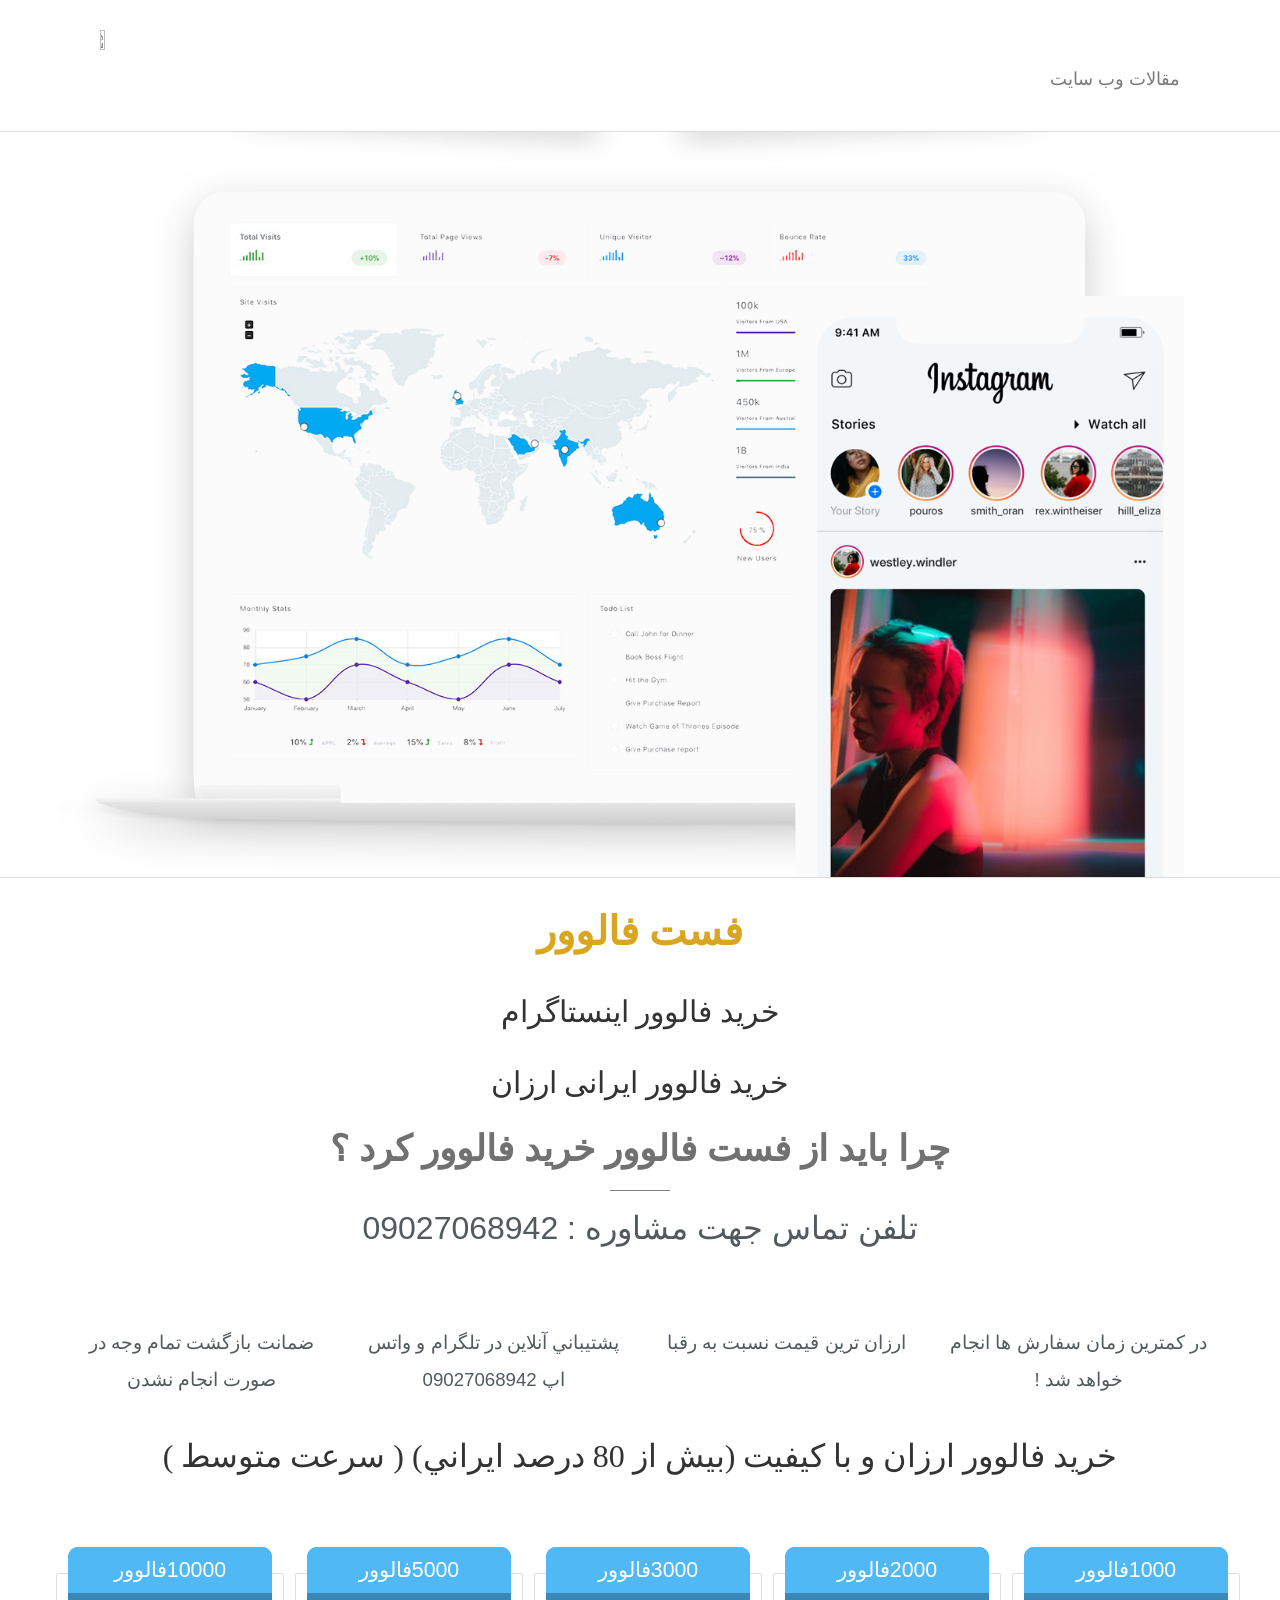
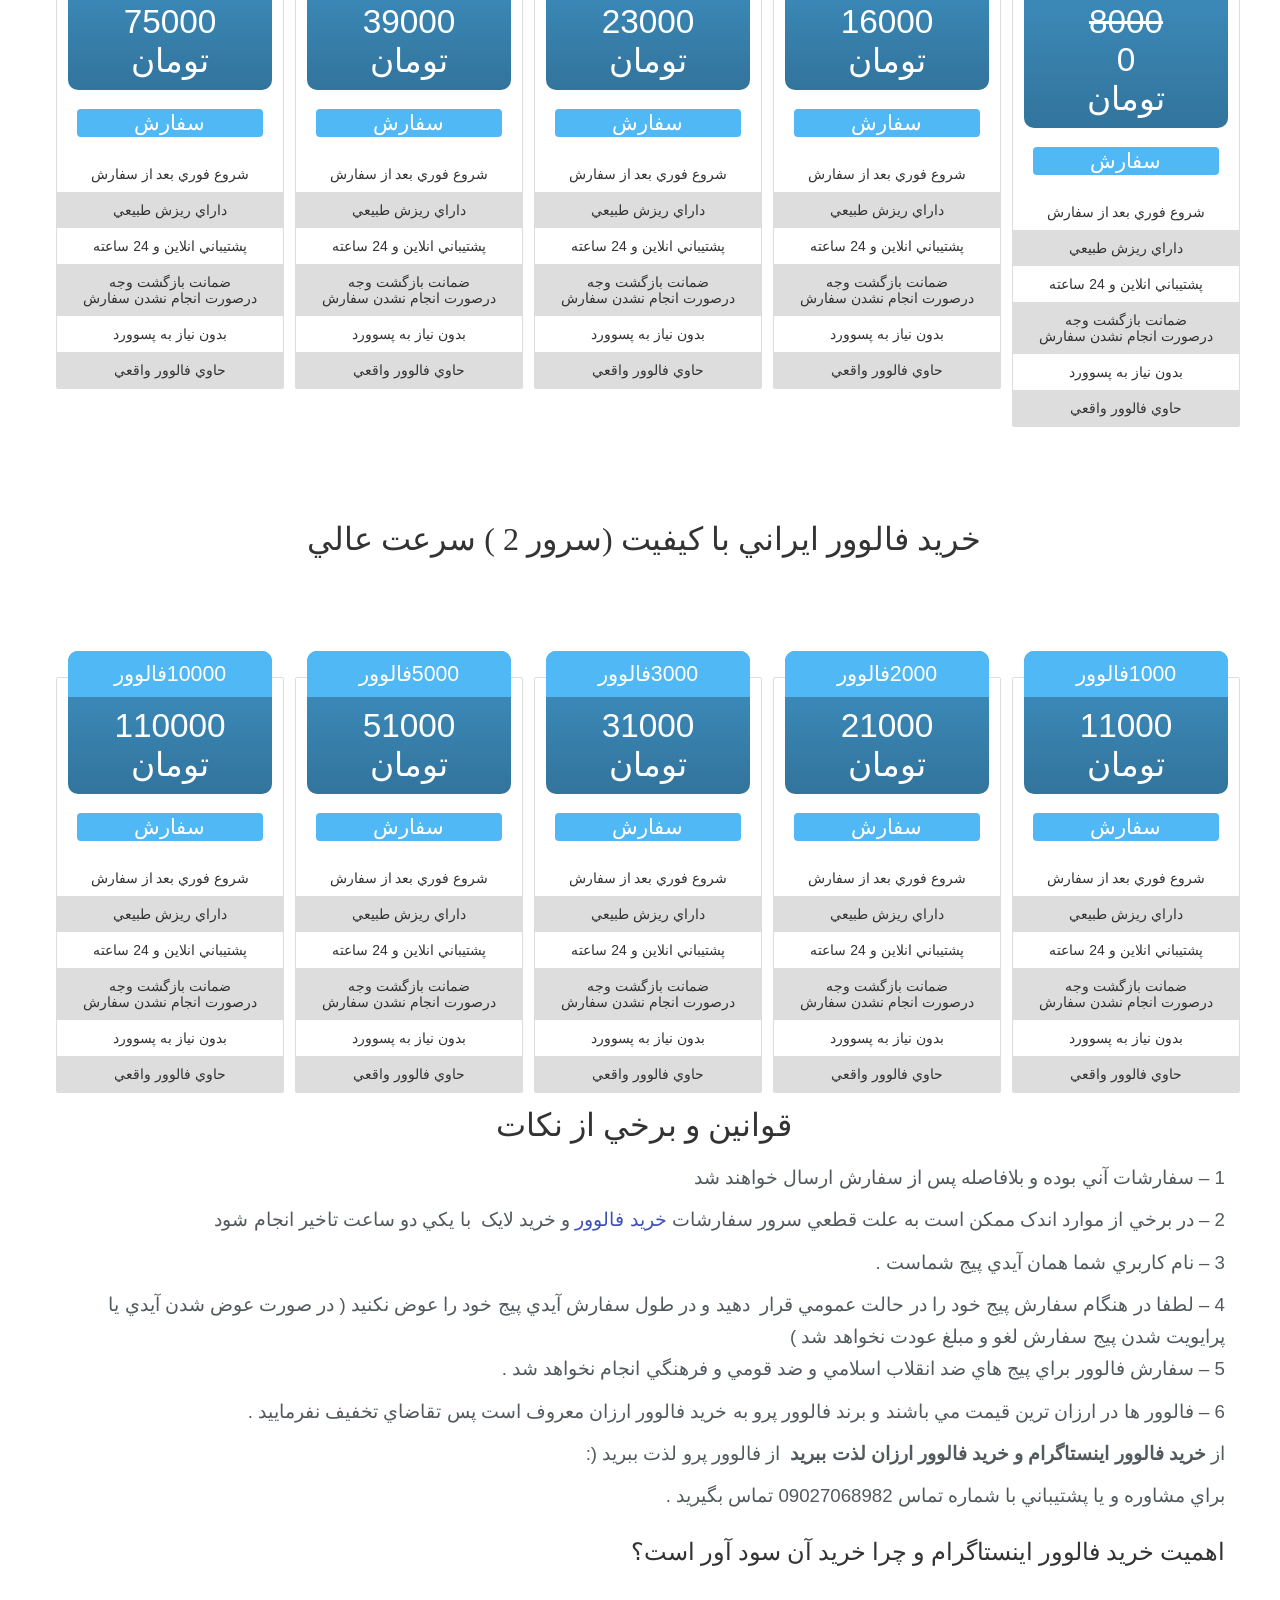
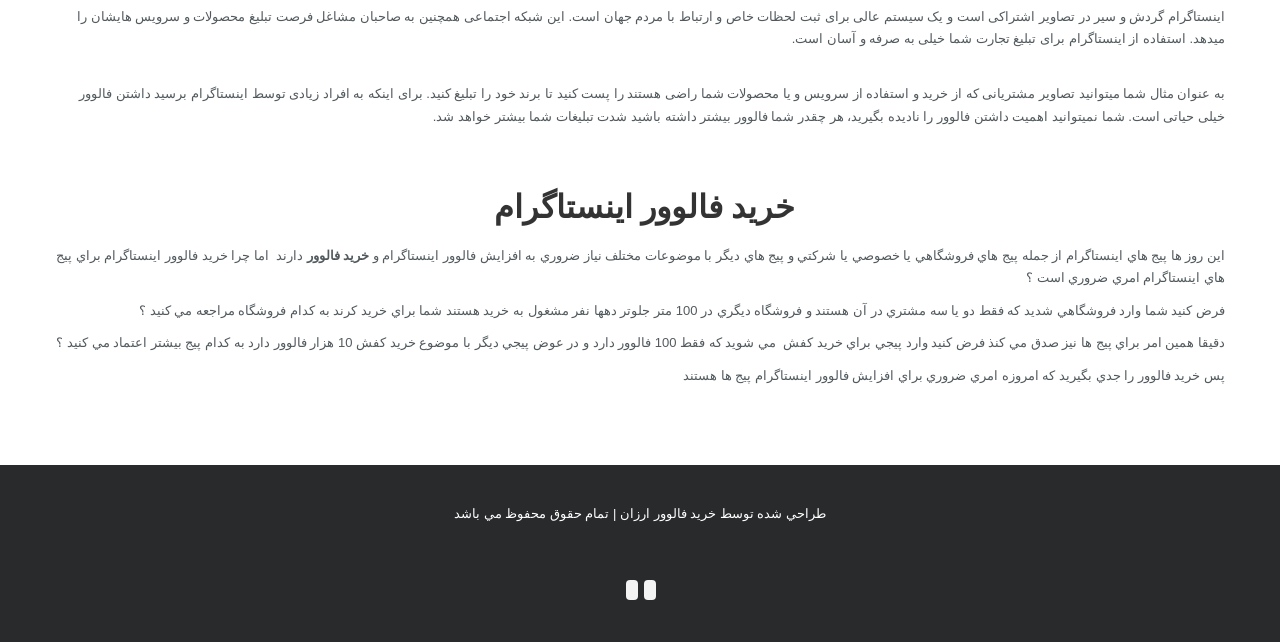
==== index.html @ 12e79a9b "Add files via upload" ====
<!DOCTYPE html >
<html xmlns="http://www.w3.org/1999/xhtml" lang="fa" dir="rtl">
<!-- Edit by pezhman_mehri -->
<meta http-equiv="content-type" content="text/html;charset=UTF-8" />
<head>
	<style>
		*::selection{
			background-color:#836a85;
			color:#9effbd; }
		
	</style>
<meta http-equiv="Content-Type" content="text/html; charset=UTF-8" />
<meta name="viewport" content="width=device-width, initial-scale=1.0" />
<link rel="stylesheet"  href="wp-content/themes/Avada/compress/fonts/icon/style.css" type='text/css' media='all' />
<link rel="stylesheet"  href="wp-content/themes/Avada/compress/css/bootstrap.css" type='text/css' media='all' />
<link rel="stylesheet"  href="wp-content/themes/Avada/compress/style.css" type='text/css' media='all' />
<title>خريد فالوور ، خريد فالوور اينستاگرام ، خريد فالوور ارزان ، خريد فالوور ايراني ، خريد فالوور خارجي</title>
<meta name="description" content="خريد فالوور ، خريد فالوور اينستاگرام ، خريد فالوور اينستاگرام ارزان ، خريد فالوور ايراني ، خريد فالوور خارجي ، فالوور پرو ، خريد فالوور ايراني ارزان"/>
</head>
<body>
<header>
	<div class="top_nav">
		<div class="container">
			<div class="logo">
				<a class="fusion-logo-link" href="index.html">
					<img src="wp-content/themes/Avada/compress/img/logo1.jpg" width="50%" height="50%">
				</a>
			</div>
			<nav class="navbar navbar-default ir_navbar">
				<div class="navbar-header">
					<button type="button" data-target="#navbarCollapse" data-toggle="collapse" class="navbar-toggle">
						<span class="sr-only">Toggle navigation</span>
						<span class="icon-bar"></span>
						<span class="icon-bar"></span>
						<span class="icon-bar"></span>
					</button>
				</div>
			  <div id="navbarCollapse" class="collapse navbar-collapse">
				<ul class="nav navbar-nav">
					
					<li>
					<li>
					<li><a href="https://www.google.com/search?q=اینستاگرام+خوب+است+یا+نه&oq=اینستاگرام+خوب+است+یا+نه&aqs=chrome..69i57.13398j0j7&client=ms-android-huawei&sourceid=chrome-mobile&ie=UTF-8">مقالات وب سايت</a></li>
				</ul>
			  </div>
			</nav>
		</div>
	</div>
</header>
<div class="slider text-center">
	<div class="container">
		<img src="wp-content/themes/Avada/compress/img/social_media_addiction.png" alt="فالور" />
	</div>
</div>

<section id="content">
	<div class="container">
		<div class="text-center">
			<h1 style="font-weight: bold;font-size: 40px; color:goldenrod">فست فالوور</h1>
			<h2>خريد فالوور اينستاگرام</h2>
			<h2>خريد فالوور ايرانی ارزان</h2>
			<p style="font-size: 36px;font-weight: bold;color: #717171;">چرا بايد از فست فالوور خريد فالوور کرد ؟</p>
			<span class="isep"></span>
			<p style="text-align: center;"><span style="font-size: 24pt;">تلفن تماس جهت مشاوره : 09027068942</span></p>
		</div>
		<div class="col-md-3">
			<div class="w">
				<div class="top">
					<i class="i-alarm-clock">
						<span class="path1"></span><span class="path2"></span><span class="path3"></span><span class="path4"></span><span class="path5"></span><span class="path6"></span><span class="path7"></span><span class="path8"></span><span class="path9"></span><span class="path10"></span><span class="path11"></span><span class="path12"></span><span class="path13"></span><span class="path14"></span><span class="path15"></span><span class="path16"></span><span class="path17"></span><span class="path18"></span><span class="path19"></span><span class="path20"></span><span class="path21"></span><span class="path22"></span><span class="path23"></span><span class="path24"></span><span class="path25"></span><span class="path26"></span><span class="path27"></span><span class="path28"></span>
					</i>
				</div>
				<div class="entry">
					<p>در کمترين زمان سفارش ها انجام خواهد شد !</p>
				</div>
			</div>
		</div>
		
		<div class="col-md-3">
			<div class="w">
				<div class="top">
					<i class="i-check">
						<span class="path1"></span><span class="path2"></span><span class="path3"></span><span class="path4"></span><span class="path5"></span><span class="path6"></span><span class="path7"></span><span class="path8"></span><span class="path9"></span><span class="path10"></span><span class="path11"></span><span class="path12"></span><span class="path13"></span><span class="path14"></span>
					</i>
				</div>
				<div class="entry">
					<p>ارزان ترين قيمت نسبت به رقبا</p>
				</div>
			</div>
		</div>
		
		<div class="col-md-3">
			<div class="w">
				<div class="top">
					<i class="i-support">
						<span class="path1"></span><span class="path2"></span><span class="path3"></span><span class="path4"></span><span class="path5"></span><span class="path6"></span><span class="path7"></span><span class="path8"></span><span class="path9"></span><span class="path10"></span><span class="path11"></span><span class="path12"></span><span class="path13"></span><span class="path14"></span><span class="path15"></span><span class="path16"></span><span class="path17"></span><span class="path18"></span>
					</i>
				</div>
				<div class="entry">
					<p>پشتيباني آنلاين در تلگرام و واتس اپ 09027068942</p>
				</div>
			</div>
		</div>
		
		<div class="col-md-3">
			<div class="w">
				<div class="top">
					<i class="i-menu">
						<span class="path1"></span><span class="path2"></span><span class="path3"></span><span class="path4"></span><span class="path5"></span><span class="path6"></span><span class="path7"></span><span class="path8"></span><span class="path9"></span>
					</i>
				</div>
				<div class="entry">
					<p>ضمانت بازگشت تمام وجه در صورت انجام نشدن</p>
				</div>
			</div>
		</div>
		<span class="clearfix"></span>
		
		<h3 style="text-align: center;" data-fontsize="16" data-lineheight="24"><span style="font-size: 24pt;">خريد فالوور ارزان و با کيفيت (بيش از 80 درصد ايراني) ( سرعت متوسط )</span></h3>
		
	<span class="ispace"></span>
	<span class="ispace"></span>
	<span class="ispace"></span>
	<!-- Table 1 -->
	<div class="row">
		<div class="column5">
			<div class="table_price_1">
				<div class="plans">
					<div class="table_top">
						<div class="table_title">
							1000فالوور
						</div>
						<div class="table_price">
					    	<del>8000</del><br>0<br>تومان
						</div>
					</div>
					<div class="purchase"><a href="form/login.html" title="سفارش">سفارش</a></div>
					<div class="table_desc">
						<ul>
							<li>شروع فوري بعد از سفارش</li>
							<li>داراي ريزش طبيعي</li>
							<li>پشتيباني انلاين و 24 ساعته</li>
							<li>ضمانت بازگشت وجه
							<br> درصورت انجام نشدن سفارش</li>
							<li>بدون نياز به پسوورد</li>
							<li>حاوي فالوور واقعي</li>
						</ul>
					</div>
				</div>
			</div>
		</div>
		
		<div class="column5">
			<div class="table_price_1">
				<div class="plans">
					<div class="table_top">
						<div class="table_title">
							2000فالوور
						</div>
						<div class="table_price">
							16000<br>تومان
						</div>
					</div>
					<div class="purchase"><a href="form/login.html"  title="سفارش">سفارش</a></div>
					<div class="table_desc">
						<ul>
							<li>شروع فوري بعد از سفارش</li>
							<li>داراي ريزش طبيعي</li>
							<li>پشتيباني انلاين و 24 ساعته</li>
							<li>ضمانت بازگشت وجه
							<br> درصورت انجام نشدن سفارش</li>
							<li>بدون نياز به پسوورد</li>
							<li>حاوي فالوور واقعي</li>
						</ul>
					</div>
				</div>
			</div>
		</div>
		
		<div class="column5">
			<div class="table_price_1">
				<div class="plans">
					<div class="table_top">
						<div class="table_title">
							3000فالوور
						</div>
						<div class="table_price">
							23000<br>تومان
						</div>
					</div>
					<div class="purchase"><a href="form/login.html" title="سفارش">سفارش</a></div>
					<div class="table_desc">
						<ul>
							<li>شروع فوري بعد از سفارش</li>
							<li>داراي ريزش طبيعي</li>
							<li>پشتيباني انلاين و 24 ساعته</li>
							<li>ضمانت بازگشت وجه
							<br> درصورت انجام نشدن سفارش</li>
							<li>بدون نياز به پسوورد</li>
							<li>حاوي فالوور واقعي</li>
						</ul>
					</div>
				</div>
			</div>
		</div>
		
		<div class="column5">
			<div class="table_price_1">
				<div class="plans">
					<div class="table_top">
						<div class="table_title">
							5000فالوور
						</div>
						<div class="table_price">
							39000<br>تومان
						</div>
					</div>
					<div class="purchase"><a href="form/login.html" title="سفارش">سفارش</a></div>
					<div class="table_desc">
						<ul>
							<li>شروع فوري بعد از سفارش</li>
							<li>داراي ريزش طبيعي</li>
							<li>پشتيباني انلاين و 24 ساعته</li>
							<li>ضمانت بازگشت وجه
							<br> درصورت انجام نشدن سفارش</li>
							<li>بدون نياز به پسوورد</li>
							<li>حاوي فالوور واقعي</li>
						</ul>
					</div>
				</div>
			</div>
		</div>
		<div class="column5">
			<div class="table_price_1">
				<div class="plans">
					<div class="table_top">
						<div class="table_title">
							10000فالوور
						</div>
						<div class="table_price">
							75000<br>تومان
						</div>
					</div>
					<div class="purchase"><a href="form/login.html" title="سفارش">سفارش</a></div>
					<div class="table_desc">
						<ul>
							<li>شروع فوري بعد از سفارش</li>
							<li>داراي ريزش طبيعي</li>
							<li>پشتيباني انلاين و 24 ساعته</li>
							<li>ضمانت بازگشت وجه
							<br> درصورت انجام نشدن سفارش</li>
							<li>بدون نياز به پسوورد</li>
							<li>حاوي فالوور واقعي</li>
						</ul>
					</div>
				</div>
			</div>
		</div>
	</div>
		
		<span class="clearfix"></span>

		<span class="ispace"></span>
		<span class="ispace"></span>
		<span class="ispace"></span>
		<span class="ispace"></span>
		<h3 style="text-align: center;" data-fontsize="16" data-lineheight="24"><span style="font-size: 24pt;">خريد فالوور ايراني با کيفيت (سرور 2 ) سرعت عالي&nbsp;</span></h3>
		<span class="ispace"></span>
		<span class="ispace"></span>
		<span class="ispace"></span>
		<span class="ispace"></span>
	<!-- Table 2 -->
	<div class="row">
		<div class="column5">
			<div class="table_price_1">
				<div class="plans">
					<div class="table_top">
						<div class="table_title">
							1000فالوور
						</div>
						<div class="table_price">
							11000<br>تومان
						</div>
					</div>
					<div class="purchase"><a href="form/login.html" title="سفارش">سفارش</a></div>
					<div class="table_desc">
						<ul>
							<li>شروع فوري بعد از سفارش</li>
							<li>داراي ريزش طبيعي</li>
							<li>پشتيباني انلاين و 24 ساعته</li>
							<li>ضمانت بازگشت وجه
							<br> درصورت انجام نشدن سفارش</li>
							<li>بدون نياز به پسوورد</li>
							<li>حاوي فالوور واقعي</li>
						</ul>
					</div>
				</div>
			</div>
		</div>
		
		<div class="column5">
			<div class="table_price_1">
				<div class="plans">
					<div class="table_top">
						<div class="table_title">
							2000فالوور
						</div>
						<div class="table_price">
							21000<br>تومان
						</div>
					</div>
					<div class="purchase"><a href="form/login.html" title="سفارش">سفارش</a></div>
					<div class="table_desc">
						<ul>
							<li>شروع فوري بعد از سفارش</li>
							<li>داراي ريزش طبيعي</li>
							<li>پشتيباني انلاين و 24 ساعته</li>
							<li>ضمانت بازگشت وجه
							<br> درصورت انجام نشدن سفارش</li>
							<li>بدون نياز به پسوورد</li>
							<li>حاوي فالوور واقعي</li>
						</ul>
					</div>
				</div>
			</div>
		</div>
		
		<div class="column5">
			<div class="table_price_1">
				<div class="plans">
					<div class="table_top">
						<div class="table_title">
							3000فالوور
						</div>
						<div class="table_price">
							31000<br>تومان
						</div>
					</div>
					<div class="purchase"><a href="form/login.html" title="سفارش">سفارش</a></div>
					<div class="table_desc">
						<ul>
							<li>شروع فوري بعد از سفارش</li>
							<li>داراي ريزش طبيعي</li>
							<li>پشتيباني انلاين و 24 ساعته</li>
							<li>ضمانت بازگشت وجه
							<br> درصورت انجام نشدن سفارش</li>
							<li>بدون نياز به پسوورد</li>
							<li>حاوي فالوور واقعي</li>
						</ul>
					</div>
				</div>
			</div>
		</div>
		
		<div class="column5">
			<div class="table_price_1">
				<div class="plans">
					<div class="table_top">
						<div class="table_title">
							5000فالوور
						</div>
						<div class="table_price">
							51000<br>تومان
						</div>
					</div>
					<div class="purchase"><a href="form/login.html" title="سفارش">سفارش</a></div>
					<div class="table_desc">
						<ul>
							<li>شروع فوري بعد از سفارش</li>
							<li>داراي ريزش طبيعي</li>
							<li>پشتيباني انلاين و 24 ساعته</li>
							<li>ضمانت بازگشت وجه
							<br> درصورت انجام نشدن سفارش</li>
							<li>بدون نياز به پسوورد</li>
							<li>حاوي فالوور واقعي</li>
						</ul>
					</div>
				</div>
			</div>
		</div>
		<div class="column5">
			<div class="table_price_1">
				<div class="plans">
					<div class="table_top">
						<div class="table_title">
							10000فالوور
						</div>
						<div class="table_price">
							110000<br>تومان
						</div>
					</div>
					<div class="purchase"><a href="form/login.html" title="سفارش">سفارش</a></div>
					<div class="table_desc">
						<ul>
							<li>شروع فوري بعد از سفارش</li>
							<li>داراي ريزش طبيعي</li>
							<li>پشتيباني انلاين و 24 ساعته</li>
							<li>ضمانت بازگشت وجه
							<br> درصورت انجام نشدن سفارش</li>
							<li>بدون نياز به پسوورد</li>
							<li>حاوي فالوور واقعي</li>
						</ul>
					</div>
				</div>
			</div>
		</div>
	</div>

    <div class="clearfix"></div>

    <h3 style="text-align: center;" data-fontsize="17" data-lineheight="43"><span style="font-size: 24pt;">قوانين و برخي از نکات&nbsp;</span></h3>
    <p><span style="font-size: 14pt;">1 – سفارشات آني بوده و بلافاصله پس از سفارش ارسال خواهند شد&nbsp;</span></p>
    <p><span style="font-size: 14pt;">2 – در برخي از موارد اندک ممکن است به علت قطعي سرور سفارشات<a href="index.html"> خريد فالوور</a> و خريد</span><span style="font-size: 14pt;">&nbsp;لايک&nbsp; با يکي دو ساعت تاخير انجام شود&nbsp;</span></p>
    <p><span style="font-size: 14pt;">3 – نام کاربري شما همان آيدي پيج شماست .&nbsp;</span></p>
    <p><span style="font-size: 14pt;">4 – لطفا در هنگام سفارش پيج خود را در حالت عمومي قرار&nbsp; دهيد و در طول سفارش آيدي پيج خود را عوض نکنيد ( در صورت عوض شدن آيدي يا پرايويت شدن پيج سفارش لغو و مبلغ عودت نخواهد شد )&nbsp;</span>
        <br> <span style="font-size: 14pt;"> 5 – سفارش فالوور براي پيج هاي ضد انقلاب اسلامي و ضد قومي و فرهنگي انجام نخواهد شد .&nbsp;</span></p>
    <p><span style="font-size: 14pt;">6 – فالوور ها در ارزان ترين قيمت مي باشند و برند فالوور پرو به خريد فالوور ارزان معروف است پس تقاضاي تخفيف نفرماييد .&nbsp;</span></p>
    <p><span style="font-size: 14pt;">از <strong>خريد فالوور اينستاگرام و خريد فالوور ارزان لذت ببريد&nbsp;</strong> از فالوور پرو لذت ببريد (:</span></p>
    <p><span style="font-size: 14pt;">براي مشاوره و يا پشتيباني با شماره تماس 09027068982 تماس بگيريد .</span></p>
    <h3>اهمیت خرید فالوور اینستاگرام و چرا خرید آن سود آور است؟ </h3>&nbsp;
    <p>اینستاگرام گردش و سیر در تصاویر اشتراکی است و یک سیستم عالی برای ثبت لحظات خاص و ارتباط با مردم جهان است. این شبکه اجتماعی همچنین به صاحبان مشاغل فرصت تبلیغ محصولات و سرویس هایشان را میدهد. استفاده از اینستاگرام برای تبلیغ تجارت شما خیلی به صرفه و آسان است.</p>&nbsp;
    <p>به عنوان مثال شما میتوانید تصاویر مشتریانی که از خرید و استفاده از سرویس و یا محصولات شما راضی هستند را پست کنید تا برند خود را تبلیغ کنید. برای اینکه به افراد زیادی توسط اینستاگرام برسید داشتن فالوور خیلی حیاتی است. شما نمیتوانید اهمیت داشتن فالوور را نادیده بگیرید، هر چقدر شما فالوور بیشتر داشته باشید شدت تبلیغات شما بیشتر خواهد شد.</p>&nbsp;
    <h3 style="text-align: center;" data-fontsize="17" data-lineheight="43"><span style="font-size: 24pt;"><strong>خريد فالوور اينستاگرام&nbsp;</strong></span></h3>
    <p>اين روز ها پيج هاي اينستاگرام از جمله پيج هاي فروشگاهي يا خصوصي يا شرکتي و پيج هاي ديگر با موضوعات مختلف نياز ضروري به افزايش فالوور اينستاگرام و<strong> خريد فالوور</strong> دارند&nbsp; اما چرا خريد فالوور اينستاگرام براي پيج هاي اينستاگرام امري ضروري است ؟</p>
    <p>فرض کنيد شما وارد فروشگاهي شديد که فقط دو يا سه مشتري در آن هستند و فروشگاه ديگري در 100 متر جلوتر دهها نفر مشغول به خريد هستند شما براي خريد کرند به کدام فروشگاه مراجعه مي کنيد ؟</p>
    <p>دقيقا همين امر براي پيج ها نيز صدق مي کنذ فرض کنيد وارد پيجي براي خريد کفش&nbsp; مي شويد که فقط 100 فالوور دارد و در عوض پيجي ديگر با موضوع خريد کفش 10 هزار فالوور دارد به کدام پيج بيشتر اعتماد مي کنيد ؟</p>
    <p>پس خريد فالوور را جدي بگيريد که امروزه امري ضروري براي افزايش فالوور اينستاگرام پيج ها هستند</p>
    
	<br><br><br>
		<span class="clearfix"></span>
	</div>
	
    <div class="clearfix"></div>
	</div> <!-- /container -->
</section>
<footer>

<div style="color:white; padding:20px; align:left ;"> طراحي شده توسط <span style="color: #000000;"><a style="color: #fff;" title="خريد فالوور ارزان" href="index.html">خريد فالوور ارزان</a></span> |   تمام حقوق محفوظ مي باشد<p></p></div>

<span class="ispace"></span>

<div class="social_media">
	<a href="#" title="Instagram" data-toggle="tooltip" data-original-title="Instagram" target="_blank"><i class="i-instagram"></i></a>
	<a href="#" title="Google Plus" data-toggle="tooltip" data-original-title="Google Plus" target="_blank"><i class="i-google-plus"></i></a>
</div>
<span class="ispace"></span>
	<script type="text/javascript" src="wp-content/themes/Avada/compress/js/jquery.min.js"></script>
	<script type="text/javascript" src="wp-content/themes/Avada/compress/js/bootstrap.min.js"></script>
<script>
$(document).ready(function(){
    $('[data-toggle="tooltip"]').tooltip();   
});
</script>
</footer>
</body>
</html>
---- wp-content/themes/Avada/compress/style.css ----
@font-face{font-family:'B Homa';src:url('fonts/bhoma.eot');src:local('B Homa'),url('fonts/bhomad41d.eot#iefix')format('embedded-opentype'),url('fonts/bhoma.woff')format('woff'),url('fonts/bhoma.ttf')format('truetype'),url('fonts/bhoma.svg#BHoma')format('svg');font-weight:normal;font-style:normal;}

@font-face {
	font-family: IRANSans;
	font-style: normal;
	font-weight: bold;
	src: url('fonts/iransans/eot/IRANSansWeb(FaNum.html)_Bold.eot');
	src: url('fonts/iransans/eot/IRANSansWeb(FaNum.html)_Bold.eot?#iefix') format('embedded-opentype'),  /* IE6-8 */
		 url('fonts/iransans/woff2/IRANSansWeb(FaNum.html)_Bold.woff2') format('woff2'),  /* FF39+,Chrome36+, Opera24+*/
		 url('fonts/iransans/woff/IRANSansWeb(FaNum.html)_Bold.woff') format('woff'),  /* FF3.6+, IE9, Chrome6+, Saf5.1+*/
		 url('fonts/iransans/ttf/IRANSansWeb(FaNum.html)_Bold.ttf') format('truetype');
}
@font-face {
	font-family: IRANSans;
	font-style: normal;
	font-weight: 500;
	src: url('fonts/iransans/eot/IRANSansWeb(FaNum.html)_Medium.eot');
	src: url('fonts/iransans/eot/IRANSansWeb(FaNum.html)_Medium.eot?#iefix') format('embedded-opentype'),  /* IE6-8 */
		 url('fonts/iransans/woff2/IRANSansWeb(FaNum.html)_Medium.woff2') format('woff2'),  /* FF39+,Chrome36+, Opera24+*/
		 url('fonts/iransans/woff/IRANSansWeb(FaNum.html)_Medium.woff') format('woff'),  /* FF3.6+, IE9, Chrome6+, Saf5.1+*/
		 url('fonts/iransans/ttf/IRANSansWeb(FaNum.html)_Medium.ttf') format('truetype');
}
@font-face {
	font-family: IRANSans;
	font-style: normal;
	font-weight: 300;
	src: url('fonts/iransans/eot/IRANSansWeb(FaNum.html)_Light.eot');
	src: url('fonts/iransans/eot/IRANSansWeb(FaNum.html)_Light.eot?#iefix') format('embedded-opentype'),  /* IE6-8 */
		 url('fonts/iransans/woff2/IRANSansWeb(FaNum.html)_Light.woff2') format('woff2'),  /* FF39+,Chrome36+, Opera24+*/
		 url('fonts/iransans/woff/IRANSansWeb(FaNum.html)_Light.woff') format('woff'),  /* FF3.6+, IE9, Chrome6+, Saf5.1+*/
		 url('fonts/iransans/ttf/IRANSansWeb(FaNum.html)_Light.ttf') format('truetype');
}
@font-face {
	font-family: IRANSans;
	font-style: normal;
	font-weight: 200;
	src: url('fonts/iransans/eot/IRANSansWeb(FaNum.html)_UltraLight.eot');
	src: url('fonts/iransans/eot/IRANSansWeb(FaNum.html)_UltraLight.eot?#iefix') format('embedded-opentype'),  /* IE6-8 */
		 url('fonts/iransans/woff2/IRANSansWeb(FaNum.html)_UltraLight.woff2') format('woff2'),  /* FF39+,Chrome36+, Opera24+*/
		 url('fonts/iransans/woff/IRANSansWeb(FaNum.html)_UltraLight.woff') format('woff'),  /* FF3.6+, IE9, Chrome6+, Saf5.1+*/
		 url('fonts/iransans/ttf/IRANSansWeb(FaNum.html)_UltraLight.ttf') format('truetype');
}
@font-face {
	font-family: IRANSans;
	font-style: normal;
	font-weight: normal;
	src: url('fonts/iransans/eot/IRANSansWeb(FaNum.html).eot');
	src: url('fonts/iransans/eot/IRANSansWeb(FaNum.html).eot?#iefix') format('embedded-opentype'),  /* IE6-8 */
		 url('fonts/iransans/woff2/IRANSansWeb(FaNum.html).woff2') format('woff2'),  /* FF39+,Chrome36+, Opera24+*/
		 url('fonts/iransans/woff/IRANSansWeb(FaNum.html).woff') format('woff'),  /* FF3.6+, IE9, Chrome6+, Saf5.1+*/
		 url('fonts/iransans/ttf/IRANSansWeb(FaNum.html).ttf') format('truetype');
}


body {
	font-family: iransans,sans-serif;
	font-size: 13px;
	direction:rtl;
	color:#333;
	font-weight: normal;
	line-height: 1.72857;
	margin:auto;
	background: #fff;
}

a {
	color: #3F51B5;
}
a:hover {
	text-decoration:none;
}
.ltr {
	direction: ltr;
}
.rtl {
	direction: rtl;
}

.ispace {
    display: block;
    width: 100%;
    margin: 0px;
    clear: both;
    border: 0px none;
    height: 20px;
}
.ispace10 {
    display: block;
    width: 100%;
    margin: 0px;
    clear: both;
    border: 0px none;
    height: 10px;
}
.ispace5 {
    display: block;
    width: 100%;
    margin: 0px;
    clear: both;
    border: 0px none;
    height: 5px;
}
.line{
	border: 0;
	border-top: 1px solid #eee;
	margin: 0;
	float: left;
	width: 100%;
}
.line2{
	border: 0;
	border-top: 2px solid #eee;
	margin: 0;
}
.ispace,.ispace10,.line,.line2{margin:0;width:100%}
.top5 { margin-top:5px; }
.top7 { margin-top:7px; }
.top10 { margin-top:10px; }
.top15 { margin-top:15px; }
.top17 { margin-top:17px; }
.top20 { margin-top:20px; }
.top30 { margin-top:30px; }
.right10{margin-right: 10px;}
.left10{margin-left: 10px;}
.margin0{margin:0 !important;}
.padding0 {padding:0;}
.padding5 {padding:5px;}
.pright0{padding-right:0px;}
.pright25{padding-right:25px;}
.pbottom0{padding-bottom:0px !important;}
.height40{min-height:40px !important;}
.height80{min-height:80px !important;}
.font12{font-size:12px !important;}
.font14{font-size:14px !important;}
.font16{font-size:16px !important;}
.noborder{border: 0px !important;}
.bleft{border-left: 1px solid #eee !important;}
.prelative{position:relative;}
.img_responsive img{max-width:100%;height:auto;}
.btn-primary {
    font-weight: 500;
    color: #fff;
    background-color: #2196f3;
    padding: 8px 15px 8px;
    border: none;
    outline: none;
    text-shadow: 0 1px 3px rgba(0,0,0,.15);
    -webkit-border-radius: 3px;
    -ms-border-radius: 3px;
    border-radius: 3px;
    -webkit-box-shadow: 0 2px 3px 0 rgba(0,0,0,.15);
    -ms-box-shadow: 0 2px 3px 0 rgba(0,0,0,.15);
    box-shadow: 0 2px 3px 0 rgba(0,0,0,.15);
}
.btn-primary:hover,
.btn-primary:focus {
    background-color: #208de6;
}

h1,h2,h3,h4,h5,h6 {
	line-height: 1.7;
	font-family: b homa;
}

.i {
    font-family: 'follow' !important;
    speak: none;
    font-style: normal;
    font-weight: normal;
    font-variant: normal;
    text-transform: none;
    line-height: 1;
    -webkit-font-smoothing: antialiased;
    -moz-osx-font-smoothing: grayscale;
    vertical-align: middle;
}
i {
	display: inline-block;
	vertical-align: middle;
}
.isep {
	margin: 10px auto;
	width: 100%;
	height: 1px;
	max-width: 60px;
	display: block;
	background: #828282;
}
input, input[type="text"], input[type="number"], input[type="email"], input[type="url"], input[type="password"], input[type="search"], select, textarea {
    padding: 8px 10px !important;
    font-size: 11px;
	text-align: right;
    line-height: 1.25;
    color: #464a4c !important;
    background-color: #fff;
    background-image: none;
    -webkit-background-clip: padding-box;
    background-clip: padding-box;
    border: 1px solid rgba(0,0,0,.15);
    border-radius: .25rem;
    -webkit-transition: border-color ease-in-out .15s,-webkit-box-shadow ease-in-out .15s;
    transition: border-color ease-in-out .15s,-webkit-box-shadow ease-in-out .15s;
    -o-transition: border-color ease-in-out .15s,box-shadow ease-in-out .15s;
    transition: border-color ease-in-out .15s,box-shadow ease-in-out .15s;
    transition: border-color ease-in-out .15s,box-shadow ease-in-out .15s,-webkit-box-shadow ease-in-out .15s;
}
input[type="text"]:focus, input[type="number"]:focus, input[type="email"]:focus, input[type="url"]:focus, input[type="password"]:focus, input[type="search"]:focus, textarea:focus {
    color: #464a4c !important;
    background-color: #fff;
    border-color: #5cb3fd !important;
    outline: 0;
}

input[type="email"], input[type="password"], input[type="number"] {
	text-align: left;
}

label {
    font-size: 13px;
    font-weight: 700;
}

:focus {
    outline: 0;
}

.i-large {
	font-size: 16px;
}

.tooltip-inner {
	font-family: b homa, sans-serif;
	line-height: 1.7;
	padding: 3px 8px;
	border-radius: 2px;
	background: #444;
}

.logo {
	float: left;
	padding: 30px;
}

.top_nav {
	border-bottom: 1px solid #ddd;
	position: relative;
	background: #fff;
}

.top_nav:before, .top_nav:after
{z-index: -1;position: absolute;content: "";bottom: 19px;left: 19%;width: 50%;top: 80%;max-width: 356px;background: #777;-webkit-box-shadow: 0px 12px 28px 0px #777;-moz-box-shadow: 0px 12px 28px 0px #777;box-shadow: 0px 12px 28px 0px #777;-webkit-transform: rotate(-3deg);-moz-transform: rotate(-3deg);-o-transform: rotate(-3deg);-ms-transform: rotate(-3deg);transform: rotate(3deg);}
.top_nav:after
{
  -webkit-transform: rotate(3deg);
  -moz-transform: rotate(3deg);
  -o-transform: rotate(3deg);
  -ms-transform: rotate(3deg);
  transform: rotate(-3deg);
  right: 19%;
  left: auto;
}

.ir_navbar {
	margin-top: 61px;
	border-radius: 0;
	background: transparent;
}

.ir_navbar .nav > li > a {
    padding: 8px 30px;
    color: #7a7a7a;
    font-size: 18px;
}

.ir_navbar .nav > li.buy > a {
    color: #fff;
    background: #6666cc;
}

.slider {
	margin: auto;
	margin-top: 33px;
	border-bottom: 1px solid #ddd;
}

.slider img {
	max-width: 100%;
	height: auto;
}

#content p {
	color: #434c50eb
}

#content .w {
	margin-top: 20px;
}

#content .w .top {
	text-align: center;
}

#content .w .top i {
	font-size: 150px;
}

#content .w .entry p {
	font-size: 14pt;
	text-align: center;
	font-weight: 500;
	line-height: 2;
	margin-top: 15px;
}

#content .column5 {
	width: 19%;
	float: right;
	margin-left: 11px;
	padding: 0 !important;
	position: relative;
	line-height: normal;
	text-align: center;
	transition: all 0.2s linear 0s;
	-webkit-transition: all 0.2s linear 0s;
	-moz-transition: all 0.2s linear 0s;
	-o-transition: all 0.2s linear 0s;
	-ms-transition: all 0.2s linear 0s;
}

.column5 .table_price_1 {
    background: #fff;
    float: left;
    box-sizing: border-box!important;
    margin-bottom: 5px;
    position: relative;
    text-align: center;
    top: 20px;
    width: 100%;
    border: 1px solid #ddd;
    border-radius: 2px;
    -webkit-border-radius: 2px;
    -moz-border-radius: 2px;
    -o-border-radius: 2px;
    -moz-transition: top 0.2s linear,margin-top 0.2s linear,-moz-box-shadow 0.2s linear;
    -ms-transition: top 0.2s linear,margin-top 0.2s linear,box-shadow 0.2s linear;
    -o-transition: top 0.2s linear,margin-top 0.2s linear,-o-box-shadow 0.2s linear;
    -webkit-transition: top 0.2s linear,margin-top 0.2s linear,-webkit-box-shadow 0.2s linear;
    transition: top 0.2s linear,margin-top 0.2s linear,box-shadow 0.2s linear;
}

.table_price_1 .plans {
	margin-top: -27px;
}

.table_price_1 .table_top {
    width: 90%;
    color: #fff;
    font-size: 16pt;
    font-weight: 500;
    margin: auto;
    border-radius: 10px;
    background: #3F91C3;
    background-color: #3F91C3;
    background-image: -moz-linear-gradient(top,#3F91C3,#32749c);
    background-image: -webkit-gradient(linear,0 0,100%,from(),to(#3F91C3,#32749c));
    background-image: -webkit-linear-gradient(top,#3F91C3,#32749c);
    background-image: -o-linear-gradient(top,#3F91C3,#32749c);
    background-image: linear-gradient(to bottom,#3F91C3,#32749c);
    background-repeat: repeat-x;
    filter: progid:DXImageTransform.Microsoft.gradient(startColorstr='#3F91C3',endColorstr='#32749c',GradientType=0);
    -ms-filter: progid:DXImageTransform.Microsoft.gradient (startColorstr=#3F91C3,endColorstr=#32749c,GradientType=0);
}

.table_price_1 .table_top .table_title {
	background-color: #50B8F5;
	border-radius: 10px 10px 0 0;
	padding: 10px;
}

.table_price_1 .table_price {
	padding: 10px;
	font-size: 25pt;
}

.table_price_1 .purchase {
	margin: 20px;
	font-size: 16pt;
}

.table_price_1 .purchase a {
	background: #50B8F5;
	color: #fff;
	font-weight: 500;
	width: 100%;
	padding: 2px 31%;
	border-radius: 4px;
}

.table_price_1 .table_desc ul {
	text-align: center;
}

.table_price_1 .table_desc ul li {
	list-style: none;
	font-weight: 500;
	font-size: 14px;
	padding: 10px 0;
}

.table_price_1 .table_desc ul li:nth-child(even) {
	background: #ddd;
}

.table_price_1:hover {
    box-shadow: 12px 0 15px -4px rgba(0,0,0,.2), -12px 0 8px -4px rgba(0,0,0,.2);
    -moz-box-shadow: 12px 0 15px -4px rgba(0,0,0,.2),-12px 0 8px -4px rgba(0,0,0,.2);
    -webkit-box-shadow: 12px 0 15px -4px rgba(0,0,0,.2), -12px 0 8px -4px rgba(0,0,0,.2);
    -o-box-shadow: 12px 0 15px -4px rgba(0,0,0,.2),-12px 0 8px -4px rgba(0,0,0,.2);
    margin-top: 20px;
    top: -20px;
}

.table_price_1:hover .table_title {
	background: #585E5E;
}

.table_price_1:hover .table_top {
	background: #3C403F;
}

.table_price_1:hover .purchase a {
	background: #3C403F;
}

.samples .thumb {
	padding: 40px;
}

.samples .thumb img {
	max-width: 100%;
	height: auto;
}

footer {
	background-color: #282a2b;
    border-color: #4b4c4d;
    border-top-width: 1px;
    padding-top: 18px;
    padding-bottom: 16px;
	min-height: 170px;
	text-align: center;
}

footer .social_media a {
    background: #f3f3f3;
    color: #000;
    padding: 0px 6px;
    font-size: 18px;
    border-radius: 4px;
    margin-left: 2px;
}

/* Responsive */
@media screen and (max-device-width:1200px) {
	#content .column5 {
		width: 32%;
		padding: 10px !important;
		margin-bottom: 20px;
	}
}

@media screen and (max-device-width:992px) {
	#content .column5 {
		width: 48%;
		padding: 10px !important;
	}
}

@media screen and (max-device-width:767px) {
	#content .column5 {
		width: 48%;
		padding: 10px !important;
	}
}

@media screen and (max-device-width:549px) {
	#content .column5 {
		width: 100%;
		padding: 10px !important;
	}
}
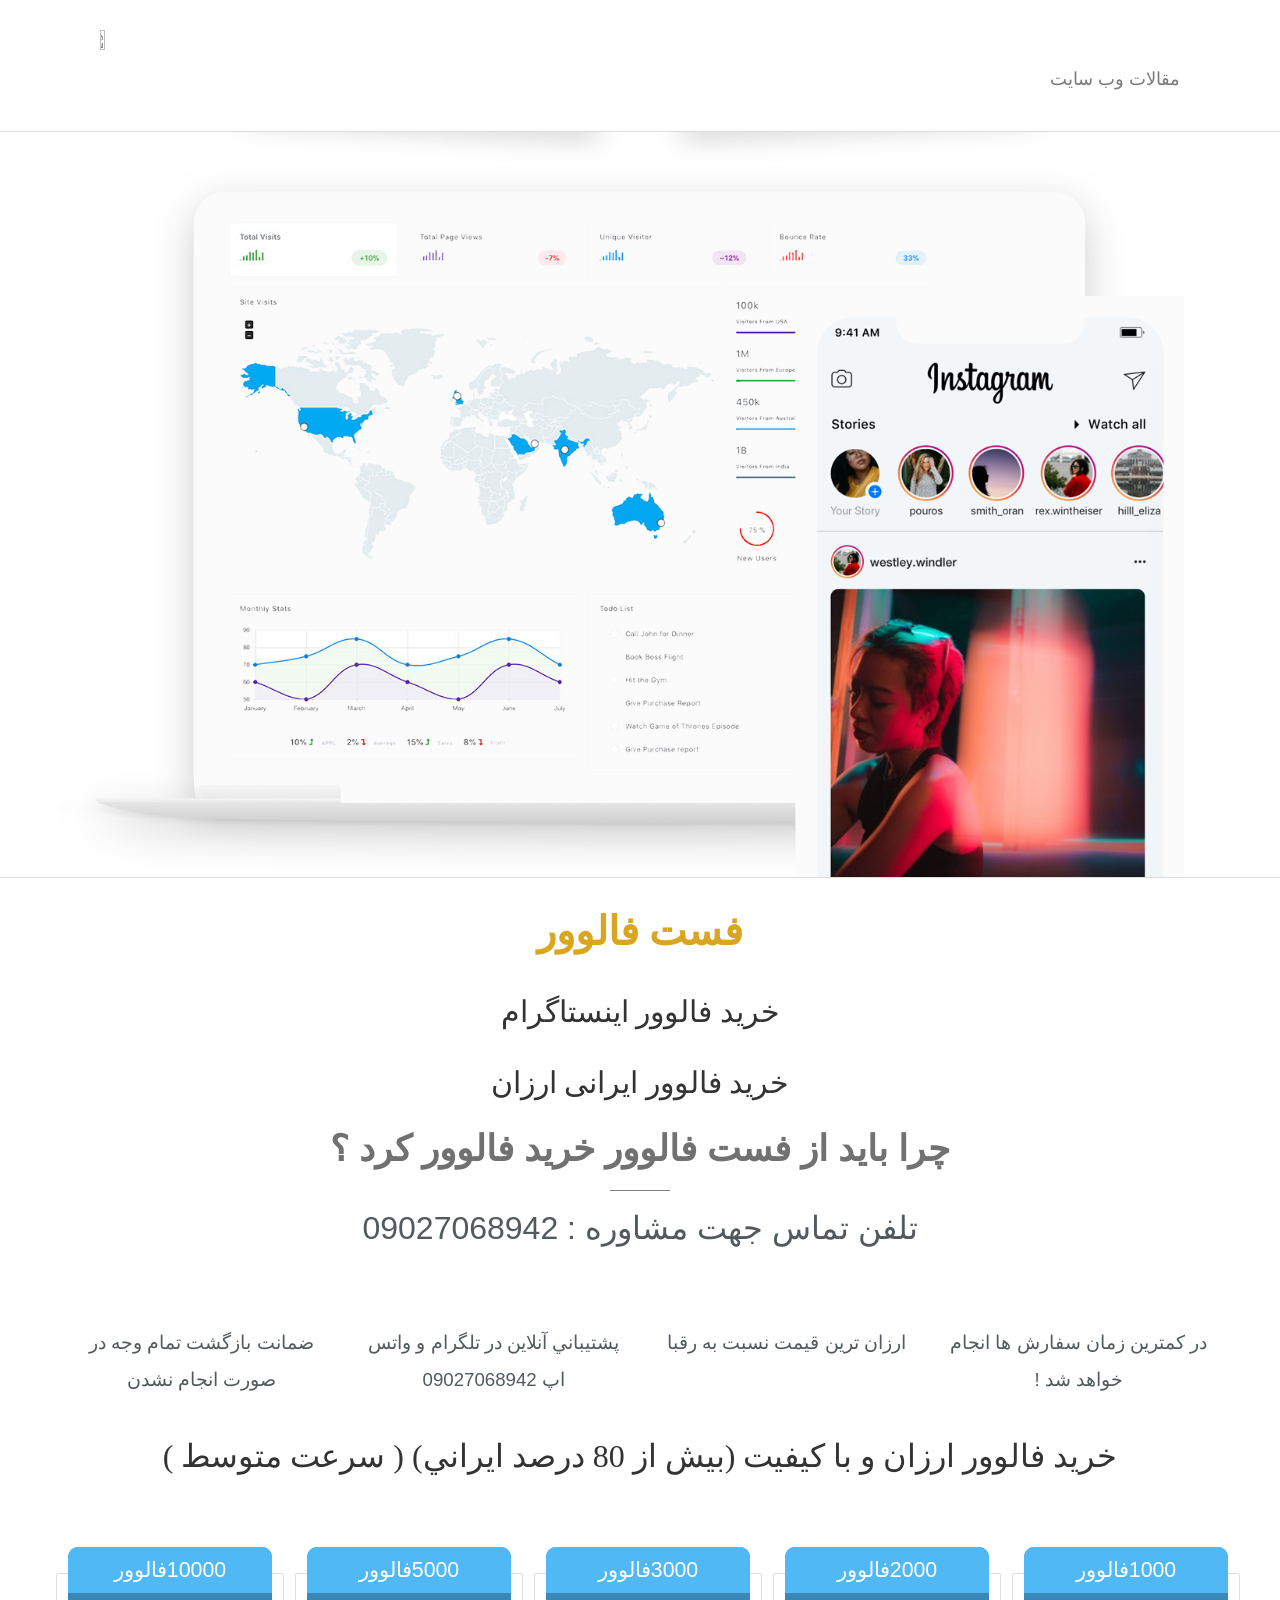
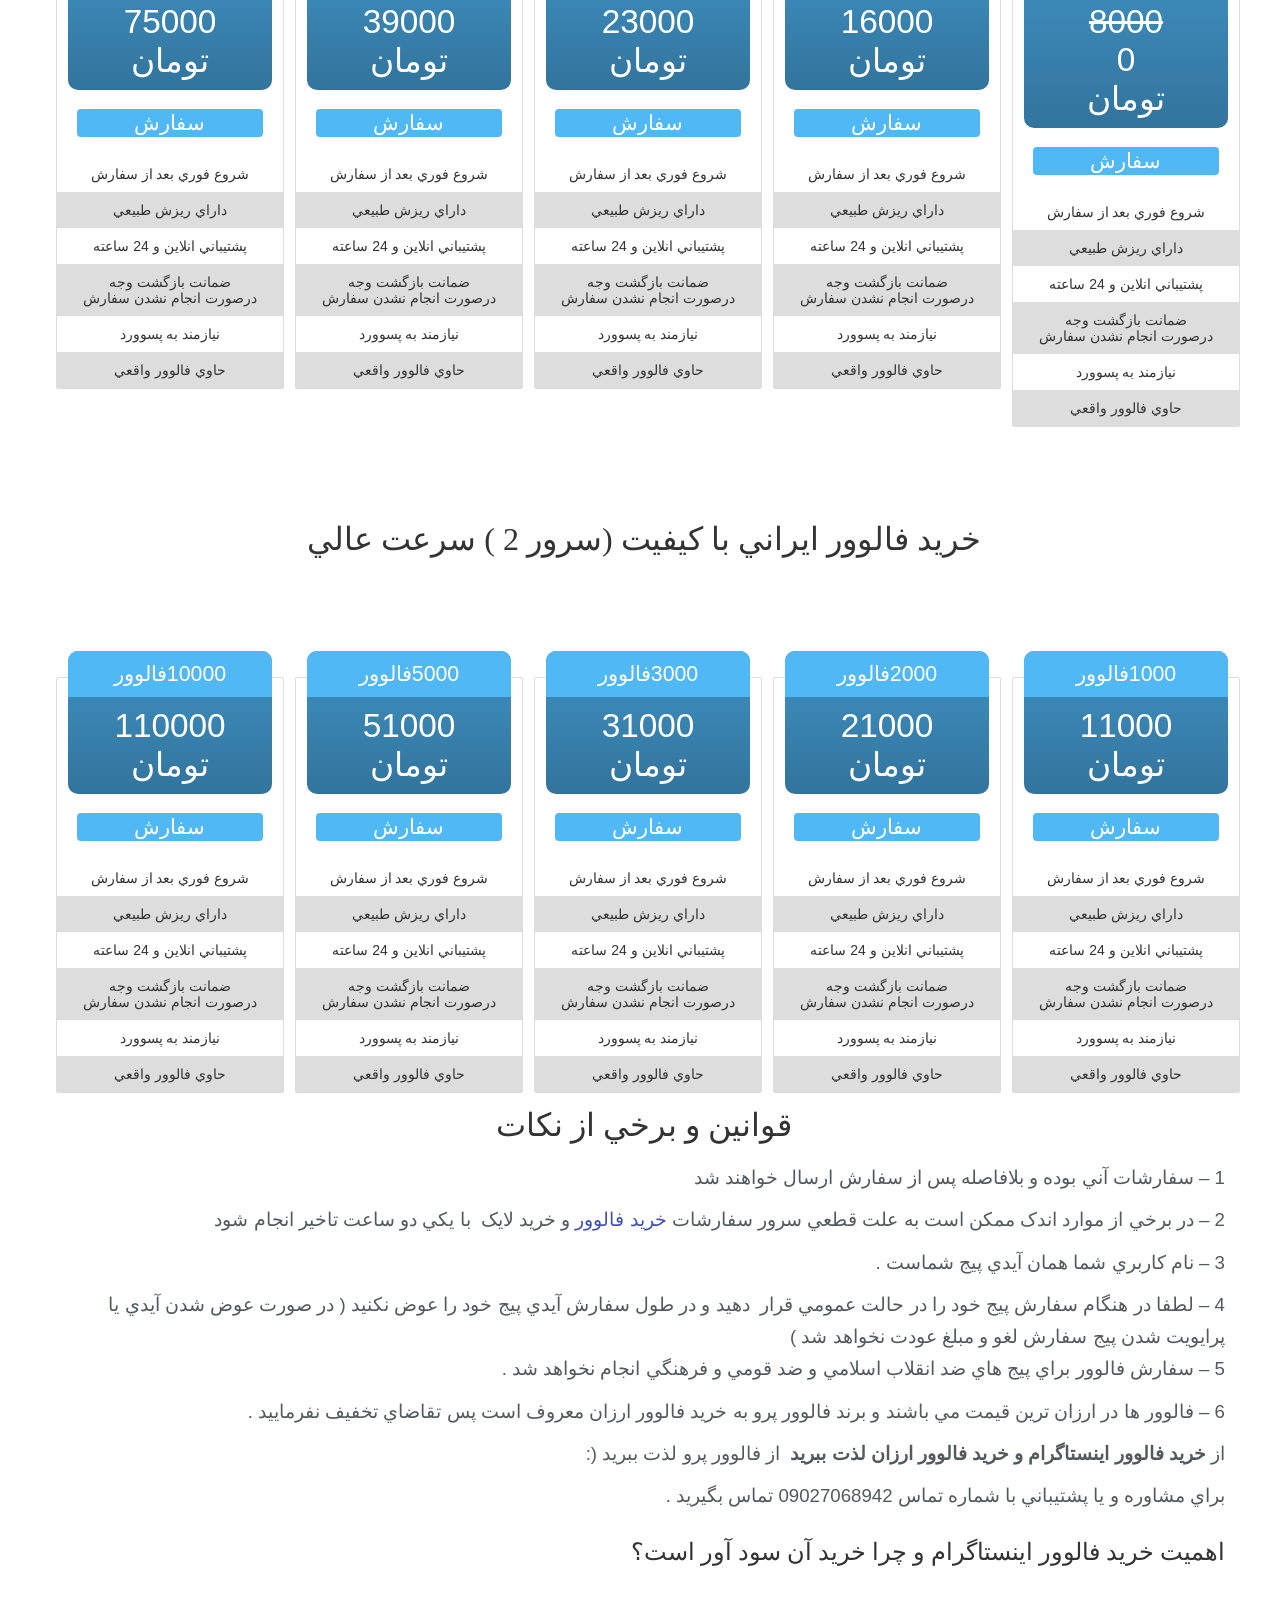
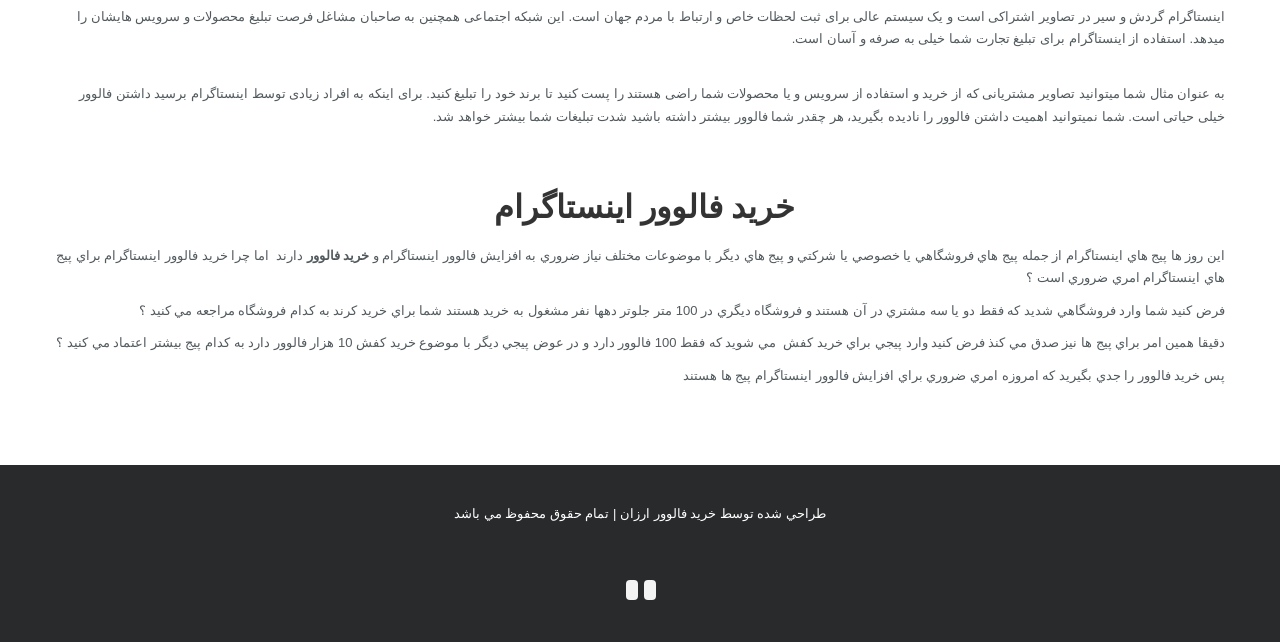
==== commit bbc9a4c4: "Add files via upload" ====
--- a/index.html
+++ b/index.html
@@ -142,7 +142,7 @@
 							<li>پشتيباني انلاين و 24 ساعته</li>
 							<li>ضمانت بازگشت وجه
 							<br> درصورت انجام نشدن سفارش</li>
-							<li>بدون نياز به پسوورد</li>
+							<li>  نیازمند به پسوورد</li>
 							<li>حاوي فالوور واقعي</li>
 						</ul>
 					</div>
@@ -169,7 +169,7 @@
 							<li>پشتيباني انلاين و 24 ساعته</li>
 							<li>ضمانت بازگشت وجه
 							<br> درصورت انجام نشدن سفارش</li>
-							<li>بدون نياز به پسوورد</li>
+							<li> نیازمند به پسوورد</li>
 							<li>حاوي فالوور واقعي</li>
 						</ul>
 					</div>
@@ -196,7 +196,7 @@
 							<li>پشتيباني انلاين و 24 ساعته</li>
 							<li>ضمانت بازگشت وجه
 							<br> درصورت انجام نشدن سفارش</li>
-							<li>بدون نياز به پسوورد</li>
+							<li> نيازمند به پسوورد</li>
 							<li>حاوي فالوور واقعي</li>
 						</ul>
 					</div>
@@ -223,7 +223,7 @@
 							<li>پشتيباني انلاين و 24 ساعته</li>
 							<li>ضمانت بازگشت وجه
 							<br> درصورت انجام نشدن سفارش</li>
-							<li>بدون نياز به پسوورد</li>
+							<li> نيازمند به پسوورد</li>
 							<li>حاوي فالوور واقعي</li>
 						</ul>
 					</div>
@@ -249,7 +249,7 @@
 							<li>پشتيباني انلاين و 24 ساعته</li>
 							<li>ضمانت بازگشت وجه
 							<br> درصورت انجام نشدن سفارش</li>
-							<li>بدون نياز به پسوورد</li>
+							<li> نيازمند به پسوورد</li>
 							<li>حاوي فالوور واقعي</li>
 						</ul>
 					</div>
@@ -290,7 +290,7 @@
 							<li>پشتيباني انلاين و 24 ساعته</li>
 							<li>ضمانت بازگشت وجه
 							<br> درصورت انجام نشدن سفارش</li>
-							<li>بدون نياز به پسوورد</li>
+							<li> نيازمند به پسوورد</li>
 							<li>حاوي فالوور واقعي</li>
 						</ul>
 					</div>
@@ -317,7 +317,7 @@
 							<li>پشتيباني انلاين و 24 ساعته</li>
 							<li>ضمانت بازگشت وجه
 							<br> درصورت انجام نشدن سفارش</li>
-							<li>بدون نياز به پسوورد</li>
+							<li> نيازمند به پسوورد</li>
 							<li>حاوي فالوور واقعي</li>
 						</ul>
 					</div>
@@ -344,7 +344,7 @@
 							<li>پشتيباني انلاين و 24 ساعته</li>
 							<li>ضمانت بازگشت وجه
 							<br> درصورت انجام نشدن سفارش</li>
-							<li>بدون نياز به پسوورد</li>
+							<li> نيازمند به پسوورد</li>
 							<li>حاوي فالوور واقعي</li>
 						</ul>
 					</div>
@@ -371,7 +371,7 @@
 							<li>پشتيباني انلاين و 24 ساعته</li>
 							<li>ضمانت بازگشت وجه
 							<br> درصورت انجام نشدن سفارش</li>
-							<li>بدون نياز به پسوورد</li>
+							<li> نيازمند به پسوورد</li>
 							<li>حاوي فالوور واقعي</li>
 						</ul>
 					</div>
@@ -397,7 +397,7 @@
 							<li>پشتيباني انلاين و 24 ساعته</li>
 							<li>ضمانت بازگشت وجه
 							<br> درصورت انجام نشدن سفارش</li>
-							<li>بدون نياز به پسوورد</li>
+							<li> نيازمند به پسوورد</li>
 							<li>حاوي فالوور واقعي</li>
 						</ul>
 					</div>
@@ -416,7 +416,7 @@
         <br> <span style="font-size: 14pt;"> 5 – سفارش فالوور براي پيج هاي ضد انقلاب اسلامي و ضد قومي و فرهنگي انجام نخواهد شد .&nbsp;</span></p>
     <p><span style="font-size: 14pt;">6 – فالوور ها در ارزان ترين قيمت مي باشند و برند فالوور پرو به خريد فالوور ارزان معروف است پس تقاضاي تخفيف نفرماييد .&nbsp;</span></p>
     <p><span style="font-size: 14pt;">از <strong>خريد فالوور اينستاگرام و خريد فالوور ارزان لذت ببريد&nbsp;</strong> از فالوور پرو لذت ببريد (:</span></p>
-    <p><span style="font-size: 14pt;">براي مشاوره و يا پشتيباني با شماره تماس 09027068982 تماس بگيريد .</span></p>
+    <p><span style="font-size: 14pt;">براي مشاوره و يا پشتيباني با شماره تماس 09027068942 تماس بگيريد .</span></p>
     <h3>اهمیت خرید فالوور اینستاگرام و چرا خرید آن سود آور است؟ </h3>&nbsp;
     <p>اینستاگرام گردش و سیر در تصاویر اشتراکی است و یک سیستم عالی برای ثبت لحظات خاص و ارتباط با مردم جهان است. این شبکه اجتماعی همچنین به صاحبان مشاغل فرصت تبلیغ محصولات و سرویس هایشان را میدهد. استفاده از اینستاگرام برای تبلیغ تجارت شما خیلی به صرفه و آسان است.</p>&nbsp;
     <p>به عنوان مثال شما میتوانید تصاویر مشتریانی که از خرید و استفاده از سرویس و یا محصولات شما راضی هستند را پست کنید تا برند خود را تبلیغ کنید. برای اینکه به افراد زیادی توسط اینستاگرام برسید داشتن فالوور خیلی حیاتی است. شما نمیتوانید اهمیت داشتن فالوور را نادیده بگیرید، هر چقدر شما فالوور بیشتر داشته باشید شدت تبلیغات شما بیشتر خواهد شد.</p>&nbsp;
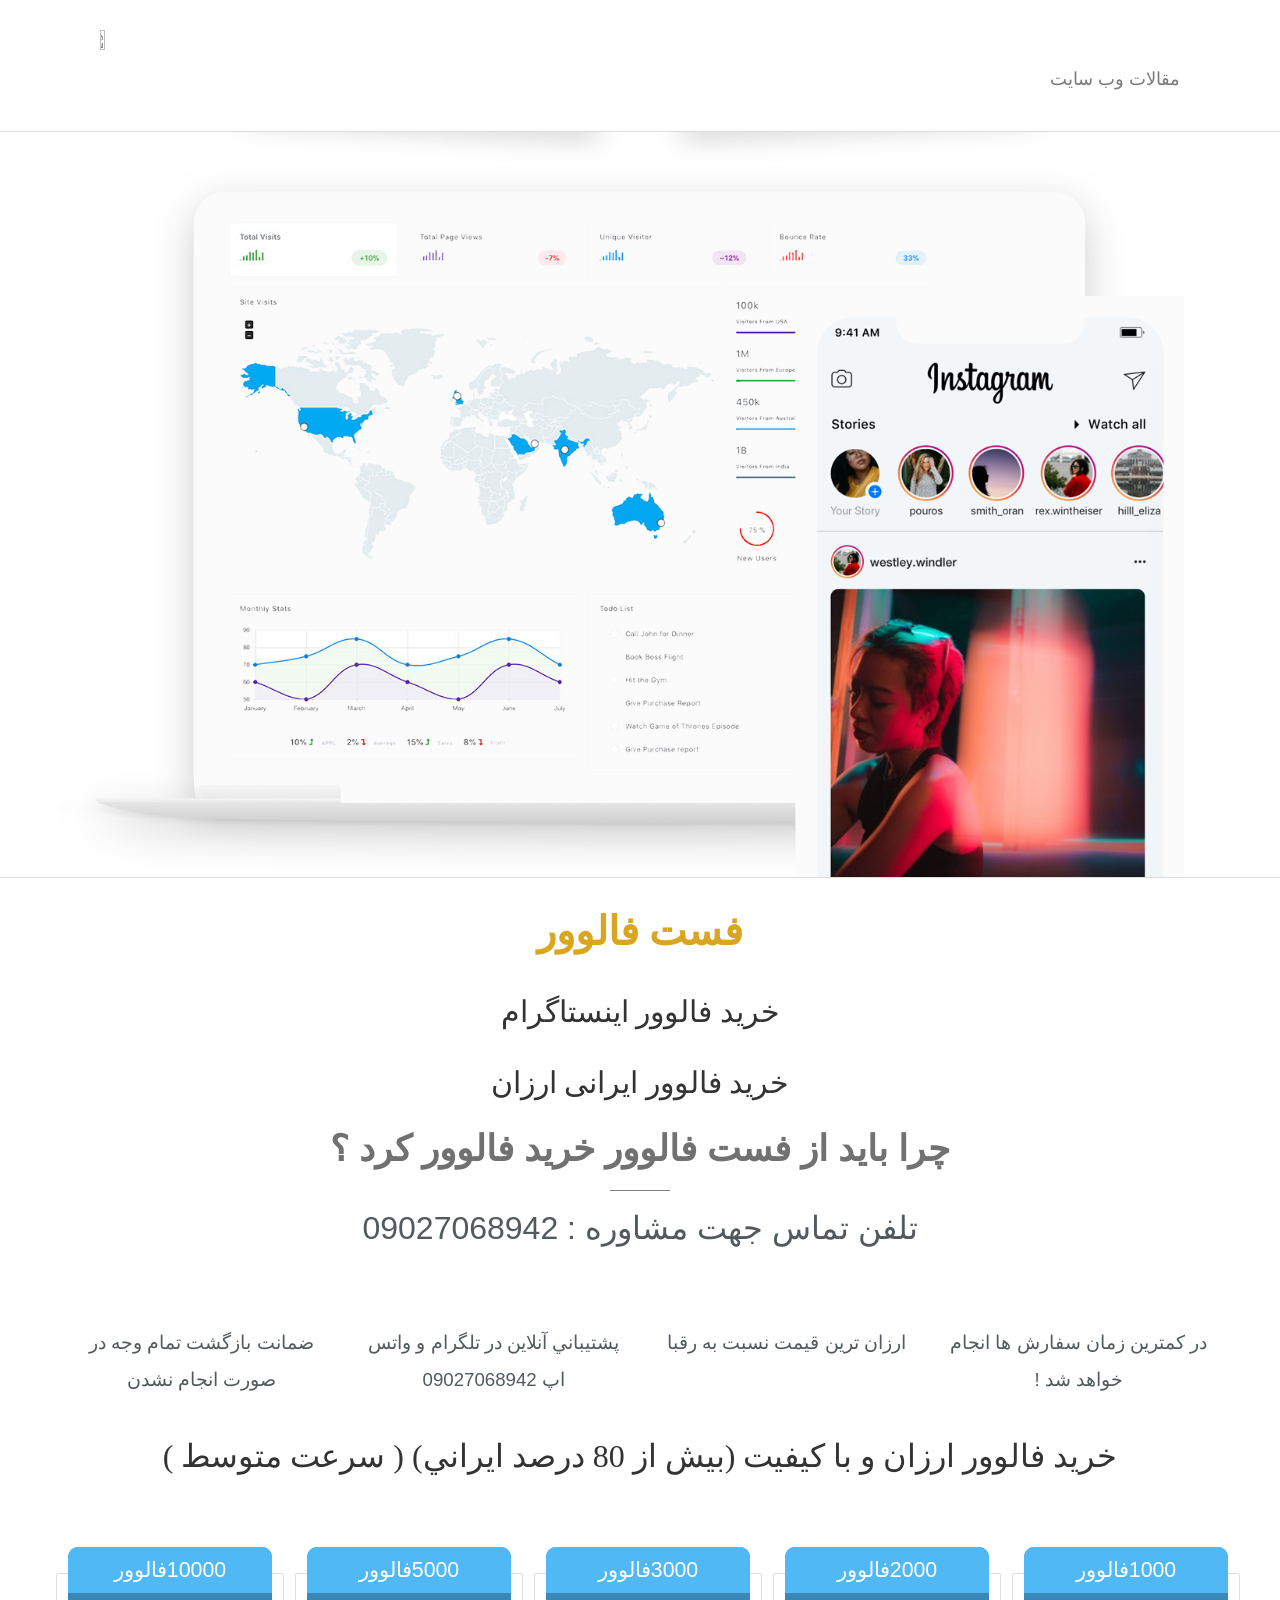
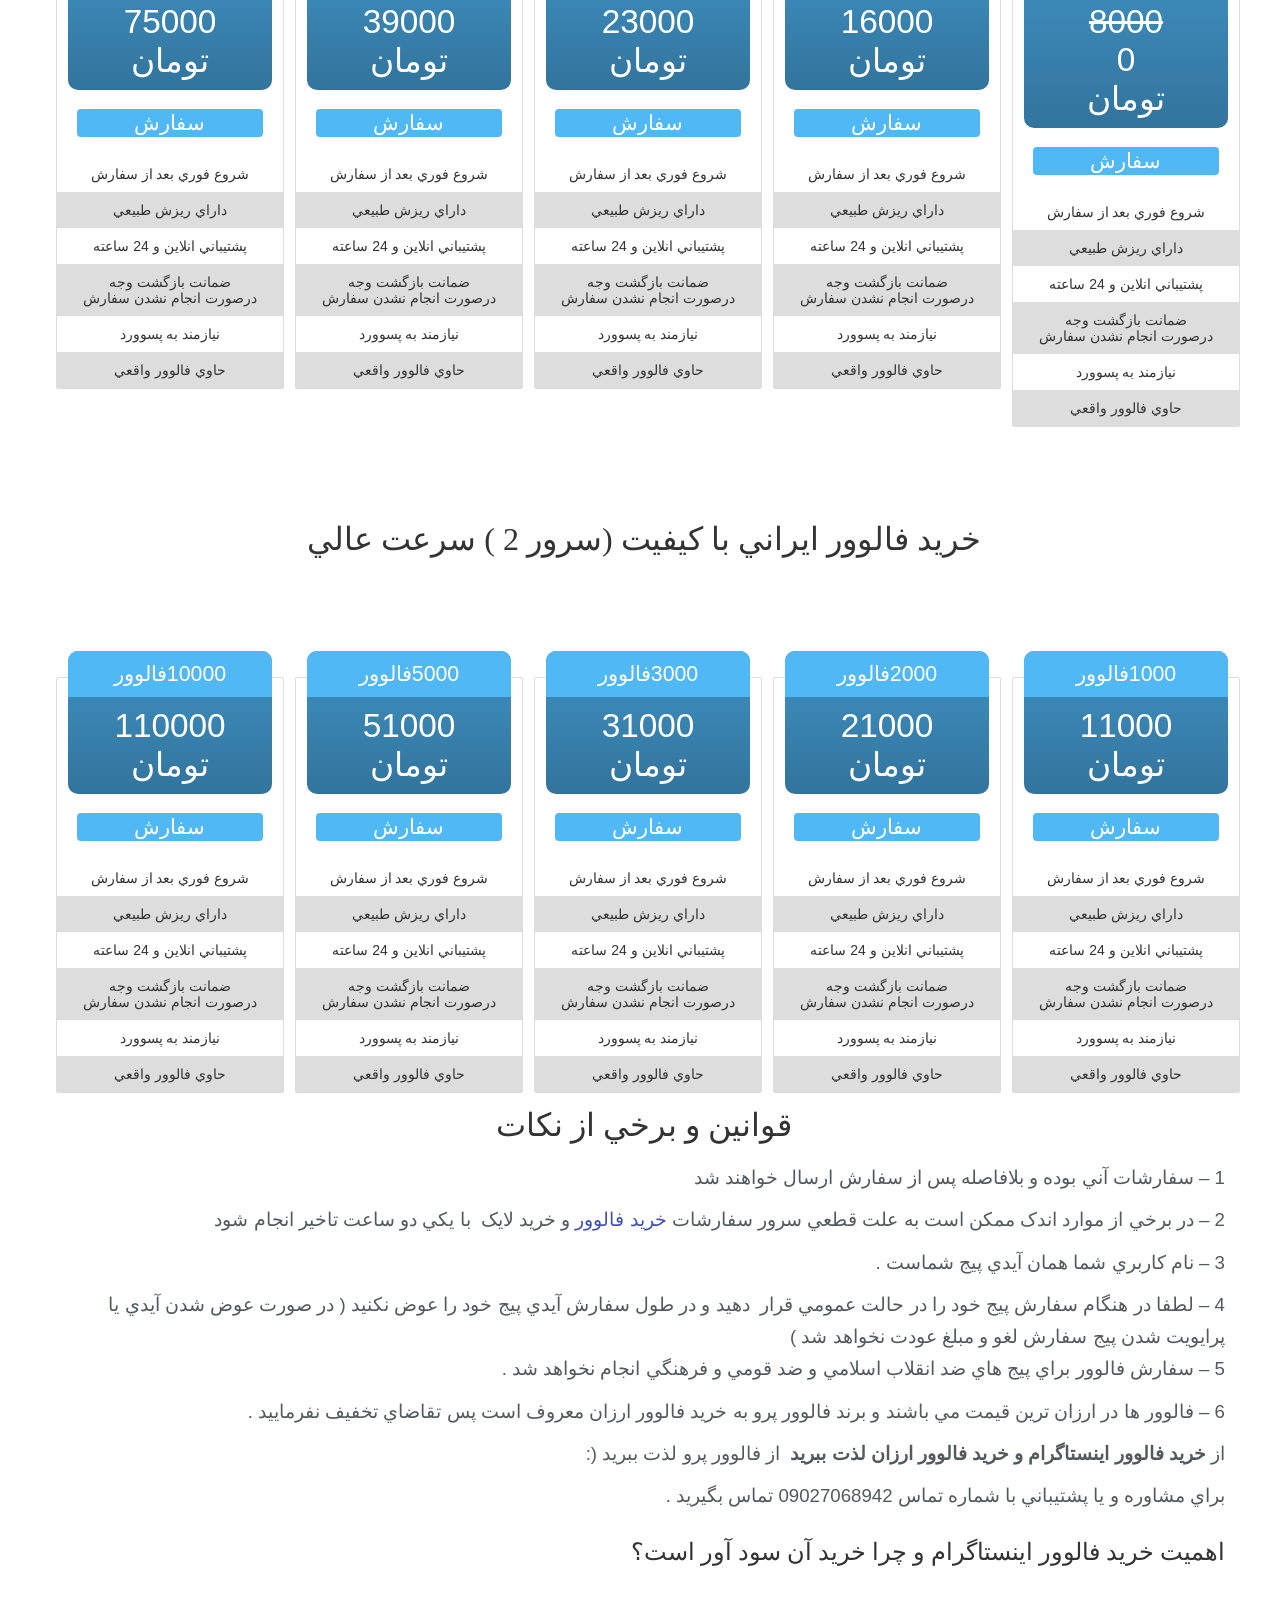
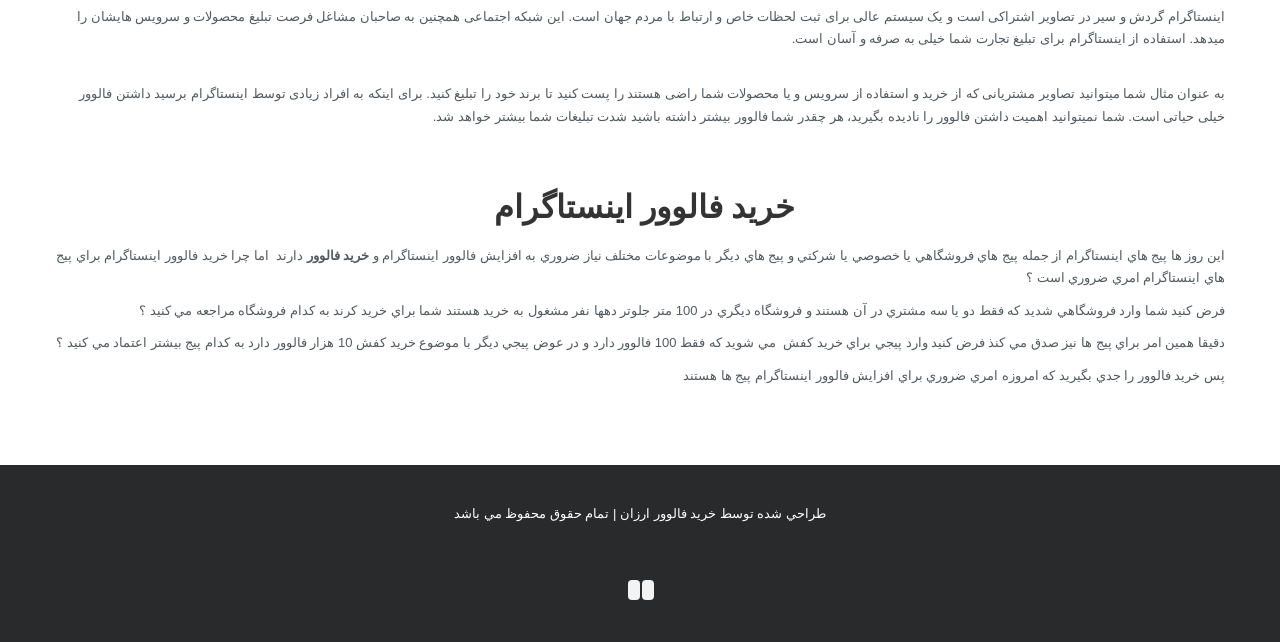
==== commit ce022efd: "Add files via upload" ====
--- a/index.html
+++ b/index.html
@@ -1,456 +1,9 @@
-<!DOCTYPE html >
-<html xmlns="http://www.w3.org/1999/xhtml" lang="fa" dir="rtl">
-<!-- Edit by pezhman_mehri -->
-<meta http-equiv="content-type" content="text/html;charset=UTF-8" />
-<head>
-	<style>
-		*::selection{
-			background-color:#836a85;
-			color:#9effbd; }
-		
-	</style>
-<meta http-equiv="Content-Type" content="text/html; charset=UTF-8" />
-<meta name="viewport" content="width=device-width, initial-scale=1.0" />
-<link rel="stylesheet"  href="wp-content/themes/Avada/compress/fonts/icon/style.css" type='text/css' media='all' />
-<link rel="stylesheet"  href="wp-content/themes/Avada/compress/css/bootstrap.css" type='text/css' media='all' />
-<link rel="stylesheet"  href="wp-content/themes/Avada/compress/style.css" type='text/css' media='all' />
-<title>خريد فالوور ، خريد فالوور اينستاگرام ، خريد فالوور ارزان ، خريد فالوور ايراني ، خريد فالوور خارجي</title>
-<meta name="description" content="خريد فالوور ، خريد فالوور اينستاگرام ، خريد فالوور اينستاگرام ارزان ، خريد فالوور ايراني ، خريد فالوور خارجي ، فالوور پرو ، خريد فالوور ايراني ارزان"/>
-</head>
-<body>
-<header>
-	<div class="top_nav">
-		<div class="container">
-			<div class="logo">
-				<a class="fusion-logo-link" href="index.html">
-					<img src="wp-content/themes/Avada/compress/img/logo1.jpg" width="50%" height="50%">
-				</a>
-			</div>
-			<nav class="navbar navbar-default ir_navbar">
-				<div class="navbar-header">
-					<button type="button" data-target="#navbarCollapse" data-toggle="collapse" class="navbar-toggle">
-						<span class="sr-only">Toggle navigation</span>
-						<span class="icon-bar"></span>
-						<span class="icon-bar"></span>
-						<span class="icon-bar"></span>
-					</button>
-				</div>
-			  <div id="navbarCollapse" class="collapse navbar-collapse">
-				<ul class="nav navbar-nav">
-					
-					<li>
-					<li>
-					<li><a href="https://www.google.com/search?q=اینستاگرام+خوب+است+یا+نه&oq=اینستاگرام+خوب+است+یا+نه&aqs=chrome..69i57.13398j0j7&client=ms-android-huawei&sourceid=chrome-mobile&ie=UTF-8">مقالات وب سايت</a></li>
-				</ul>
-			  </div>
-			</nav>
-		</div>
-	</div>
-</header>
-<div class="slider text-center">
-	<div class="container">
-		<img src="wp-content/themes/Avada/compress/img/social_media_addiction.png" alt="فالور" />
-	</div>
-</div>
-
-<section id="content">
-	<div class="container">
-		<div class="text-center">
-			<h1 style="font-weight: bold;font-size: 40px; color:goldenrod">فست فالوور</h1>
-			<h2>خريد فالوور اينستاگرام</h2>
-			<h2>خريد فالوور ايرانی ارزان</h2>
-			<p style="font-size: 36px;font-weight: bold;color: #717171;">چرا بايد از فست فالوور خريد فالوور کرد ؟</p>
-			<span class="isep"></span>
-			<p style="text-align: center;"><span style="font-size: 24pt;">تلفن تماس جهت مشاوره : 09027068942</span></p>
-		</div>
-		<div class="col-md-3">
-			<div class="w">
-				<div class="top">
-					<i class="i-alarm-clock">
-						<span class="path1"></span><span class="path2"></span><span class="path3"></span><span class="path4"></span><span class="path5"></span><span class="path6"></span><span class="path7"></span><span class="path8"></span><span class="path9"></span><span class="path10"></span><span class="path11"></span><span class="path12"></span><span class="path13"></span><span class="path14"></span><span class="path15"></span><span class="path16"></span><span class="path17"></span><span class="path18"></span><span class="path19"></span><span class="path20"></span><span class="path21"></span><span class="path22"></span><span class="path23"></span><span class="path24"></span><span class="path25"></span><span class="path26"></span><span class="path27"></span><span class="path28"></span>
-					</i>
-				</div>
-				<div class="entry">
-					<p>در کمترين زمان سفارش ها انجام خواهد شد !</p>
-				</div>
-			</div>
-		</div>
-		
-		<div class="col-md-3">
-			<div class="w">
-				<div class="top">
-					<i class="i-check">
-						<span class="path1"></span><span class="path2"></span><span class="path3"></span><span class="path4"></span><span class="path5"></span><span class="path6"></span><span class="path7"></span><span class="path8"></span><span class="path9"></span><span class="path10"></span><span class="path11"></span><span class="path12"></span><span class="path13"></span><span class="path14"></span>
-					</i>
-				</div>
-				<div class="entry">
-					<p>ارزان ترين قيمت نسبت به رقبا</p>
-				</div>
-			</div>
-		</div>
-		
-		<div class="col-md-3">
-			<div class="w">
-				<div class="top">
-					<i class="i-support">
-						<span class="path1"></span><span class="path2"></span><span class="path3"></span><span class="path4"></span><span class="path5"></span><span class="path6"></span><span class="path7"></span><span class="path8"></span><span class="path9"></span><span class="path10"></span><span class="path11"></span><span class="path12"></span><span class="path13"></span><span class="path14"></span><span class="path15"></span><span class="path16"></span><span class="path17"></span><span class="path18"></span>
-					</i>
-				</div>
-				<div class="entry">
-					<p>پشتيباني آنلاين در تلگرام و واتس اپ 09027068942</p>
-				</div>
-			</div>
-		</div>
-		
-		<div class="col-md-3">
-			<div class="w">
-				<div class="top">
-					<i class="i-menu">
-						<span class="path1"></span><span class="path2"></span><span class="path3"></span><span class="path4"></span><span class="path5"></span><span class="path6"></span><span class="path7"></span><span class="path8"></span><span class="path9"></span>
-					</i>
-				</div>
-				<div class="entry">
-					<p>ضمانت بازگشت تمام وجه در صورت انجام نشدن</p>
-				</div>
-			</div>
-		</div>
-		<span class="clearfix"></span>
-		
-		<h3 style="text-align: center;" data-fontsize="16" data-lineheight="24"><span style="font-size: 24pt;">خريد فالوور ارزان و با کيفيت (بيش از 80 درصد ايراني) ( سرعت متوسط )</span></h3>
-		
-	<span class="ispace"></span>
-	<span class="ispace"></span>
-	<span class="ispace"></span>
-	<!-- Table 1 -->
-	<div class="row">
-		<div class="column5">
-			<div class="table_price_1">
-				<div class="plans">
-					<div class="table_top">
-						<div class="table_title">
-							1000فالوور
-						</div>
-						<div class="table_price">
-					    	<del>8000</del><br>0<br>تومان
-						</div>
-					</div>
-					<div class="purchase"><a href="form/login.html" title="سفارش">سفارش</a></div>
-					<div class="table_desc">
-						<ul>
-							<li>شروع فوري بعد از سفارش</li>
-							<li>داراي ريزش طبيعي</li>
-							<li>پشتيباني انلاين و 24 ساعته</li>
-							<li>ضمانت بازگشت وجه
-							<br> درصورت انجام نشدن سفارش</li>
-							<li>  نیازمند به پسوورد</li>
-							<li>حاوي فالوور واقعي</li>
-						</ul>
-					</div>
-				</div>
-			</div>
-		</div>
-		
-		<div class="column5">
-			<div class="table_price_1">
-				<div class="plans">
-					<div class="table_top">
-						<div class="table_title">
-							2000فالوور
-						</div>
-						<div class="table_price">
-							16000<br>تومان
-						</div>
-					</div>
-					<div class="purchase"><a href="form/login.html"  title="سفارش">سفارش</a></div>
-					<div class="table_desc">
-						<ul>
-							<li>شروع فوري بعد از سفارش</li>
-							<li>داراي ريزش طبيعي</li>
-							<li>پشتيباني انلاين و 24 ساعته</li>
-							<li>ضمانت بازگشت وجه
-							<br> درصورت انجام نشدن سفارش</li>
-							<li> نیازمند به پسوورد</li>
-							<li>حاوي فالوور واقعي</li>
-						</ul>
-					</div>
-				</div>
-			</div>
-		</div>
-		
-		<div class="column5">
-			<div class="table_price_1">
-				<div class="plans">
-					<div class="table_top">
-						<div class="table_title">
-							3000فالوور
-						</div>
-						<div class="table_price">
-							23000<br>تومان
-						</div>
-					</div>
-					<div class="purchase"><a href="form/login.html" title="سفارش">سفارش</a></div>
-					<div class="table_desc">
-						<ul>
-							<li>شروع فوري بعد از سفارش</li>
-							<li>داراي ريزش طبيعي</li>
-							<li>پشتيباني انلاين و 24 ساعته</li>
-							<li>ضمانت بازگشت وجه
-							<br> درصورت انجام نشدن سفارش</li>
-							<li> نيازمند به پسوورد</li>
-							<li>حاوي فالوور واقعي</li>
-						</ul>
-					</div>
-				</div>
-			</div>
-		</div>
-		
-		<div class="column5">
-			<div class="table_price_1">
-				<div class="plans">
-					<div class="table_top">
-						<div class="table_title">
-							5000فالوور
-						</div>
-						<div class="table_price">
-							39000<br>تومان
-						</div>
-					</div>
-					<div class="purchase"><a href="form/login.html" title="سفارش">سفارش</a></div>
-					<div class="table_desc">
-						<ul>
-							<li>شروع فوري بعد از سفارش</li>
-							<li>داراي ريزش طبيعي</li>
-							<li>پشتيباني انلاين و 24 ساعته</li>
-							<li>ضمانت بازگشت وجه
-							<br> درصورت انجام نشدن سفارش</li>
-							<li> نيازمند به پسوورد</li>
-							<li>حاوي فالوور واقعي</li>
-						</ul>
-					</div>
-				</div>
-			</div>
-		</div>
-		<div class="column5">
-			<div class="table_price_1">
-				<div class="plans">
-					<div class="table_top">
-						<div class="table_title">
-							10000فالوور
-						</div>
-						<div class="table_price">
-							75000<br>تومان
-						</div>
-					</div>
-					<div class="purchase"><a href="form/login.html" title="سفارش">سفارش</a></div>
-					<div class="table_desc">
-						<ul>
-							<li>شروع فوري بعد از سفارش</li>
-							<li>داراي ريزش طبيعي</li>
-							<li>پشتيباني انلاين و 24 ساعته</li>
-							<li>ضمانت بازگشت وجه
-							<br> درصورت انجام نشدن سفارش</li>
-							<li> نيازمند به پسوورد</li>
-							<li>حاوي فالوور واقعي</li>
-						</ul>
-					</div>
-				</div>
-			</div>
-		</div>
-	</div>
-		
-		<span class="clearfix"></span>
-
-		<span class="ispace"></span>
-		<span class="ispace"></span>
-		<span class="ispace"></span>
-		<span class="ispace"></span>
-		<h3 style="text-align: center;" data-fontsize="16" data-lineheight="24"><span style="font-size: 24pt;">خريد فالوور ايراني با کيفيت (سرور 2 ) سرعت عالي&nbsp;</span></h3>
-		<span class="ispace"></span>
-		<span class="ispace"></span>
-		<span class="ispace"></span>
-		<span class="ispace"></span>
-	<!-- Table 2 -->
-	<div class="row">
-		<div class="column5">
-			<div class="table_price_1">
-				<div class="plans">
-					<div class="table_top">
-						<div class="table_title">
-							1000فالوور
-						</div>
-						<div class="table_price">
-							11000<br>تومان
-						</div>
-					</div>
-					<div class="purchase"><a href="form/login.html" title="سفارش">سفارش</a></div>
-					<div class="table_desc">
-						<ul>
-							<li>شروع فوري بعد از سفارش</li>
-							<li>داراي ريزش طبيعي</li>
-							<li>پشتيباني انلاين و 24 ساعته</li>
-							<li>ضمانت بازگشت وجه
-							<br> درصورت انجام نشدن سفارش</li>
-							<li> نيازمند به پسوورد</li>
-							<li>حاوي فالوور واقعي</li>
-						</ul>
-					</div>
-				</div>
-			</div>
-		</div>
-		
-		<div class="column5">
-			<div class="table_price_1">
-				<div class="plans">
-					<div class="table_top">
-						<div class="table_title">
-							2000فالوور
-						</div>
-						<div class="table_price">
-							21000<br>تومان
-						</div>
-					</div>
-					<div class="purchase"><a href="form/login.html" title="سفارش">سفارش</a></div>
-					<div class="table_desc">
-						<ul>
-							<li>شروع فوري بعد از سفارش</li>
-							<li>داراي ريزش طبيعي</li>
-							<li>پشتيباني انلاين و 24 ساعته</li>
-							<li>ضمانت بازگشت وجه
-							<br> درصورت انجام نشدن سفارش</li>
-							<li> نيازمند به پسوورد</li>
-							<li>حاوي فالوور واقعي</li>
-						</ul>
-					</div>
-				</div>
-			</div>
-		</div>
-		
-		<div class="column5">
-			<div class="table_price_1">
-				<div class="plans">
-					<div class="table_top">
-						<div class="table_title">
-							3000فالوور
-						</div>
-						<div class="table_price">
-							31000<br>تومان
-						</div>
-					</div>
-					<div class="purchase"><a href="form/login.html" title="سفارش">سفارش</a></div>
-					<div class="table_desc">
-						<ul>
-							<li>شروع فوري بعد از سفارش</li>
-							<li>داراي ريزش طبيعي</li>
-							<li>پشتيباني انلاين و 24 ساعته</li>
-							<li>ضمانت بازگشت وجه
-							<br> درصورت انجام نشدن سفارش</li>
-							<li> نيازمند به پسوورد</li>
-							<li>حاوي فالوور واقعي</li>
-						</ul>
-					</div>
-				</div>
-			</div>
-		</div>
-		
-		<div class="column5">
-			<div class="table_price_1">
-				<div class="plans">
-					<div class="table_top">
-						<div class="table_title">
-							5000فالوور
-						</div>
-						<div class="table_price">
-							51000<br>تومان
-						</div>
-					</div>
-					<div class="purchase"><a href="form/login.html" title="سفارش">سفارش</a></div>
-					<div class="table_desc">
-						<ul>
-							<li>شروع فوري بعد از سفارش</li>
-							<li>داراي ريزش طبيعي</li>
-							<li>پشتيباني انلاين و 24 ساعته</li>
-							<li>ضمانت بازگشت وجه
-							<br> درصورت انجام نشدن سفارش</li>
-							<li> نيازمند به پسوورد</li>
-							<li>حاوي فالوور واقعي</li>
-						</ul>
-					</div>
-				</div>
-			</div>
-		</div>
-		<div class="column5">
-			<div class="table_price_1">
-				<div class="plans">
-					<div class="table_top">
-						<div class="table_title">
-							10000فالوور
-						</div>
-						<div class="table_price">
-							110000<br>تومان
-						</div>
-					</div>
-					<div class="purchase"><a href="form/login.html" title="سفارش">سفارش</a></div>
-					<div class="table_desc">
-						<ul>
-							<li>شروع فوري بعد از سفارش</li>
-							<li>داراي ريزش طبيعي</li>
-							<li>پشتيباني انلاين و 24 ساعته</li>
-							<li>ضمانت بازگشت وجه
-							<br> درصورت انجام نشدن سفارش</li>
-							<li> نيازمند به پسوورد</li>
-							<li>حاوي فالوور واقعي</li>
-						</ul>
-					</div>
-				</div>
-			</div>
-		</div>
-	</div>
-
-    <div class="clearfix"></div>
-
-    <h3 style="text-align: center;" data-fontsize="17" data-lineheight="43"><span style="font-size: 24pt;">قوانين و برخي از نکات&nbsp;</span></h3>
-    <p><span style="font-size: 14pt;">1 – سفارشات آني بوده و بلافاصله پس از سفارش ارسال خواهند شد&nbsp;</span></p>
-    <p><span style="font-size: 14pt;">2 – در برخي از موارد اندک ممکن است به علت قطعي سرور سفارشات<a href="index.html"> خريد فالوور</a> و خريد</span><span style="font-size: 14pt;">&nbsp;لايک&nbsp; با يکي دو ساعت تاخير انجام شود&nbsp;</span></p>
-    <p><span style="font-size: 14pt;">3 – نام کاربري شما همان آيدي پيج شماست .&nbsp;</span></p>
-    <p><span style="font-size: 14pt;">4 – لطفا در هنگام سفارش پيج خود را در حالت عمومي قرار&nbsp; دهيد و در طول سفارش آيدي پيج خود را عوض نکنيد ( در صورت عوض شدن آيدي يا پرايويت شدن پيج سفارش لغو و مبلغ عودت نخواهد شد )&nbsp;</span>
-        <br> <span style="font-size: 14pt;"> 5 – سفارش فالوور براي پيج هاي ضد انقلاب اسلامي و ضد قومي و فرهنگي انجام نخواهد شد .&nbsp;</span></p>
-    <p><span style="font-size: 14pt;">6 – فالوور ها در ارزان ترين قيمت مي باشند و برند فالوور پرو به خريد فالوور ارزان معروف است پس تقاضاي تخفيف نفرماييد .&nbsp;</span></p>
-    <p><span style="font-size: 14pt;">از <strong>خريد فالوور اينستاگرام و خريد فالوور ارزان لذت ببريد&nbsp;</strong> از فالوور پرو لذت ببريد (:</span></p>
-    <p><span style="font-size: 14pt;">براي مشاوره و يا پشتيباني با شماره تماس 09027068942 تماس بگيريد .</span></p>
-    <h3>اهمیت خرید فالوور اینستاگرام و چرا خرید آن سود آور است؟ </h3>&nbsp;
-    <p>اینستاگرام گردش و سیر در تصاویر اشتراکی است و یک سیستم عالی برای ثبت لحظات خاص و ارتباط با مردم جهان است. این شبکه اجتماعی همچنین به صاحبان مشاغل فرصت تبلیغ محصولات و سرویس هایشان را میدهد. استفاده از اینستاگرام برای تبلیغ تجارت شما خیلی به صرفه و آسان است.</p>&nbsp;
-    <p>به عنوان مثال شما میتوانید تصاویر مشتریانی که از خرید و استفاده از سرویس و یا محصولات شما راضی هستند را پست کنید تا برند خود را تبلیغ کنید. برای اینکه به افراد زیادی توسط اینستاگرام برسید داشتن فالوور خیلی حیاتی است. شما نمیتوانید اهمیت داشتن فالوور را نادیده بگیرید، هر چقدر شما فالوور بیشتر داشته باشید شدت تبلیغات شما بیشتر خواهد شد.</p>&nbsp;
-    <h3 style="text-align: center;" data-fontsize="17" data-lineheight="43"><span style="font-size: 24pt;"><strong>خريد فالوور اينستاگرام&nbsp;</strong></span></h3>
-    <p>اين روز ها پيج هاي اينستاگرام از جمله پيج هاي فروشگاهي يا خصوصي يا شرکتي و پيج هاي ديگر با موضوعات مختلف نياز ضروري به افزايش فالوور اينستاگرام و<strong> خريد فالوور</strong> دارند&nbsp; اما چرا خريد فالوور اينستاگرام براي پيج هاي اينستاگرام امري ضروري است ؟</p>
-    <p>فرض کنيد شما وارد فروشگاهي شديد که فقط دو يا سه مشتري در آن هستند و فروشگاه ديگري در 100 متر جلوتر دهها نفر مشغول به خريد هستند شما براي خريد کرند به کدام فروشگاه مراجعه مي کنيد ؟</p>
-    <p>دقيقا همين امر براي پيج ها نيز صدق مي کنذ فرض کنيد وارد پيجي براي خريد کفش&nbsp; مي شويد که فقط 100 فالوور دارد و در عوض پيجي ديگر با موضوع خريد کفش 10 هزار فالوور دارد به کدام پيج بيشتر اعتماد مي کنيد ؟</p>
-    <p>پس خريد فالوور را جدي بگيريد که امروزه امري ضروري براي افزايش فالوور اينستاگرام پيج ها هستند</p>
-    
-	<br><br><br>
-		<span class="clearfix"></span>
-	</div>
-	
-    <div class="clearfix"></div>
-	</div> <!-- /container -->
-</section>
-<footer>
-
-<div style="color:white; padding:20px; align:left ;"> طراحي شده توسط <span style="color: #000000;"><a style="color: #fff;" title="خريد فالوور ارزان" href="index.html">خريد فالوور ارزان</a></span> |   تمام حقوق محفوظ مي باشد<p></p></div>
-
-<span class="ispace"></span>
-
-<div class="social_media">
-	<a href="#" title="Instagram" data-toggle="tooltip" data-original-title="Instagram" target="_blank"><i class="i-instagram"></i></a>
-	<a href="#" title="Google Plus" data-toggle="tooltip" data-original-title="Google Plus" target="_blank"><i class="i-google-plus"></i></a>
-</div>
-<span class="ispace"></span>
-	<script type="text/javascript" src="wp-content/themes/Avada/compress/js/jquery.min.js"></script>
-	<script type="text/javascript" src="wp-content/themes/Avada/compress/js/bootstrap.min.js"></script>
-<script>
-$(document).ready(function(){
-    $('[data-toggle="tooltip"]').tooltip();   
-});
-</script>
-</footer>
-</body>
-</html> +<!DOCTYPE html ><html xmlns="http://www.w3.org/1999/xhtml" lang=fa dir=rtl><!-- Edit by pezhman_mehri --><meta http-equiv=content-type content="text/html;charset=UTF-8" /><head><style>*::selection{background-color:#836a85;color:#9effbd;}</style><meta http-equiv=Content-Type content="text/html; charset=UTF-8" /><meta name=viewport content="width=device-width, initial-scale=1.0" /><link rel=stylesheet href="wp-content/themes/Avada/compress/fonts/icon/style.css" type='text/css' media='all' /><link rel=stylesheet href="wp-content/themes/Avada/compress/css/bootstrap.css" type='text/css' media='all' /><link rel=stylesheet href="wp-content/themes/Avada/compress/style.css" type='text/css' media='all' /><title>خريد فالوور ، خريد فالوور اينستاگرام ، خريد فالوور ارزان ، خريد فالوور ايراني ، خريد فالوور خارجي</title><meta name=description content="خريد فالوور ، خريد فالوور اينستاگرام ، خريد فالوور اينستاگرام ارزان ، خريد فالوور ايراني ، خريد فالوور خارجي ، فالوور پرو ، خريد فالوور ايراني ارزان"/></head><body><header><div class=top_nav><div class=container><div class=logo><a class=fusion-logo-link href="index.html"><img src="wp-content/themes/Avada/compress/img/logo1.jpg" width="50%" height="50%"></a></div><nav class="navbar navbar-default ir_navbar"><div class=navbar-header><button type=button data-target="#navbarCollapse" data-toggle=collapse class=navbar-toggle><span class=sr-only>Toggle navigation</span><span class=icon-bar></span><span class=icon-bar></span><span class=icon-bar></span></button></div><div id=navbarCollapse class="collapse navbar-collapse"><ul class="nav navbar-nav"><li><li><li><a href="https://www.google.com/search?q=اینستاگرام+خوب+است+یا+نه&oq=اینستاگرام+خوب+است+یا+نه&aqs=chrome..69i57.13398j0j7&client=ms-android-huawei&sourceid=chrome-mobile&ie=UTF-8">مقالات وب سايت</a></li></ul></div></nav></div></div></header><div class="slider text-center"><div class=container><img src="wp-content/themes/Avada/compress/img/social_media_addiction.png" alt="فالور" /></div></div><section id=content><div class=container><div class=text-center><h1 style="font-weight:bold;font-size:40px;color:goldenrod">فست فالوور</h1><h2>خريد فالوور اينستاگرام</h2><h2>خريد فالوور ايرانی ارزان</h2><p style="font-size:36px;font-weight:bold;color:#717171;">چرا بايد از فست فالوور خريد فالوور کرد ؟</p><span class=isep></span><p style="text-align:center;"><span style="font-size:24pt;">تلفن تماس جهت مشاوره : 09027068942</span></p></div><div class=col-md-3><div class=w><div class=top><i class=i-alarm-clock><span class=path1></span><span class=path2></span><span class=path3></span><span class=path4></span><span class=path5></span><span class=path6></span><span class=path7></span><span class=path8></span><span class=path9></span><span class=path10></span><span class=path11></span><span class=path12></span><span class=path13></span><span class=path14></span><span class=path15></span><span class=path16></span><span class=path17></span><span class=path18></span><span class=path19></span><span class=path20></span><span class=path21></span><span class=path22></span><span class=path23></span><span class=path24></span><span class=path25></span><span class=path26></span><span class=path27></span><span class=path28></span></i></div><div class=entry><p>در کمترين زمان سفارش ها انجام خواهد شد !</p></div></div></div><div class=col-md-3><div class=w><div class=top><i class=i-check><span class=path1></span><span class=path2></span><span class=path3></span><span class=path4></span><span class=path5></span><span class=path6></span><span class=path7></span><span class=path8></span><span class=path9></span><span class=path10></span><span class=path11></span><span class=path12></span><span class=path13></span><span class=path14></span></i></div><div class=entry><p>ارزان ترين قيمت نسبت به رقبا</p></div></div></div><div class=col-md-3><div class=w><div class=top><i class=i-support><span class=path1></span><span class=path2></span><span class=path3></span><span class=path4></span><span class=path5></span><span class=path6></span><span class=path7></span><span class=path8></span><span class=path9></span><span class=path10></span><span class=path11></span><span class=path12></span><span class=path13></span><span class=path14></span><span class=path15></span><span class=path16></span><span class=path17></span><span class=path18></span></i></div><div class=entry><p>پشتيباني آنلاين در تلگرام و واتس اپ 09027068942</p></div></div></div><div class=col-md-3><div class=w><div class=top><i class=i-menu><span class=path1></span><span class=path2></span><span class=path3></span><span class=path4></span><span class=path5></span><span class=path6></span><span class=path7></span><span class=path8></span><span class=path9></span></i></div><div class=entry><p>ضمانت بازگشت تمام وجه در صورت انجام نشدن</p></div></div></div><span class=clearfix></span><h3 style="text-align:center;" data-fontsize=16 data-lineheight=24><span style="font-size:24pt;">خريد فالوور ارزان و با کيفيت (بيش از 80 درصد ايراني) ( سرعت متوسط )</span></h3><span class=ispace></span><span class=ispace></span><span class=ispace></span><!-- Table 1 --><div class=row><div class=column5><div class=table_price_1><div class=plans><div class=table_top><div class=table_title>1000فالوور</div><div class=table_price><del>8000</del><br>0<br>تومان</div></div><div class=purchase><a href="form/login.html" title="سفارش">سفارش</a></div><div class=table_desc><ul><li>شروع فوري بعد از سفارش</li><li>داراي ريزش طبيعي</li><li>پشتيباني انلاين و 24 ساعته</li><li>ضمانت بازگشت وجه<br> درصورت انجام نشدن سفارش</li><li> نیازمند به پسوورد</li><li>حاوي فالوور واقعي</li></ul></div></div></div></div><div class=column5><div class=table_price_1><div class=plans><div class=table_top><div class=table_title>2000فالوور</div><div class=table_price>16000<br>تومان</div></div><div class=purchase><a href="form/login.html" title="سفارش">سفارش</a></div><div class=table_desc><ul><li>شروع فوري بعد از سفارش</li><li>داراي ريزش طبيعي</li><li>پشتيباني انلاين و 24 ساعته</li><li>ضمانت بازگشت وجه<br> درصورت انجام نشدن سفارش</li><li> نیازمند به پسوورد</li><li>حاوي فالوور واقعي</li></ul></div></div></div></div><div class=column5><div class=table_price_1><div class=plans><div class=table_top><div class=table_title>3000فالوور</div><div class=table_price>23000<br>تومان</div></div><div class=purchase><a href="form/login.html" title="سفارش">سفارش</a></div><div class=table_desc><ul><li>شروع فوري بعد از سفارش</li><li>داراي ريزش طبيعي</li><li>پشتيباني انلاين و 24 ساعته</li><li>ضمانت بازگشت وجه<br> درصورت انجام نشدن سفارش</li><li> نيازمند به پسوورد</li><li>حاوي فالوور واقعي</li></ul></div></div></div></div><div class=column5><div class=table_price_1><div class=plans><div class=table_top><div class=table_title>5000فالوور</div><div class=table_price>39000<br>تومان</div></div><div class=purchase><a href="form/login.html" title="سفارش">سفارش</a></div><div class=table_desc><ul><li>شروع فوري بعد از سفارش</li><li>داراي ريزش طبيعي</li><li>پشتيباني انلاين و 24 ساعته</li><li>ضمانت بازگشت وجه<br> درصورت انجام نشدن سفارش</li><li> نيازمند به پسوورد</li><li>حاوي فالوور واقعي</li></ul></div></div></div></div><div class=column5><div class=table_price_1><div class=plans><div class=table_top><div class=table_title>10000فالوور</div><div class=table_price>75000<br>تومان</div></div><div class=purchase><a href="form/login.html" title="سفارش">سفارش</a></div><div class=table_desc><ul><li>شروع فوري بعد از سفارش</li><li>داراي ريزش طبيعي</li><li>پشتيباني انلاين و 24 ساعته</li><li>ضمانت بازگشت وجه<br> درصورت انجام نشدن سفارش</li><li> نيازمند به پسوورد</li><li>حاوي فالوور واقعي</li></ul></div></div></div></div></div><span class=clearfix></span><span class=ispace></span><span class=ispace></span><span class=ispace></span><span class=ispace></span><h3 style="text-align:center;" data-fontsize=16 data-lineheight=24><span style="font-size:24pt;">خريد فالوور ايراني با کيفيت (سرور 2 ) سرعت عالي </span></h3><span class=ispace></span><span class=ispace></span><span class=ispace></span><span class=ispace></span><!-- Table 2 --><div class=row><div class=column5><div class=table_price_1><div class=plans><div class=table_top><div class=table_title>1000فالوور</div><div class=table_price>11000<br>تومان</div></div><div class=purchase><a href="form/login.html" title="سفارش">سفارش</a></div><div class=table_desc><ul><li>شروع فوري بعد از سفارش</li><li>داراي ريزش طبيعي</li><li>پشتيباني انلاين و 24 ساعته</li><li>ضمانت بازگشت وجه<br> درصورت انجام نشدن سفارش</li><li> نيازمند به پسوورد</li><li>حاوي فالوور واقعي</li></ul></div></div></div></div><div class=column5><div class=table_price_1><div class=plans><div class=table_top><div class=table_title>2000فالوور</div><div class=table_price>21000<br>تومان</div></div><div class=purchase><a href="form/login.html" title="سفارش">سفارش</a></div><div class=table_desc><ul><li>شروع فوري بعد از سفارش</li><li>داراي ريزش طبيعي</li><li>پشتيباني انلاين و 24 ساعته</li><li>ضمانت بازگشت وجه<br> درصورت انجام نشدن سفارش</li><li> نيازمند به پسوورد</li><li>حاوي فالوور واقعي</li></ul></div></div></div></div><div class=column5><div class=table_price_1><div class=plans><div class=table_top><div class=table_title>3000فالوور</div><div class=table_price>31000<br>تومان</div></div><div class=purchase><a href="form/login.html" title="سفارش">سفارش</a></div><div class=table_desc><ul><li>شروع فوري بعد از سفارش</li><li>داراي ريزش طبيعي</li><li>پشتيباني انلاين و 24 ساعته</li><li>ضمانت بازگشت وجه<br> درصورت انجام نشدن سفارش</li><li> نيازمند به پسوورد</li><li>حاوي فالوور واقعي</li></ul></div></div></div></div><div class=column5><div class=table_price_1><div class=plans><div class=table_top><div class=table_title>5000فالوور</div><div class=table_price>51000<br>تومان</div></div><div class=purchase><a href="form/login.html" title="سفارش">سفارش</a></div><div class=table_desc><ul><li>شروع فوري بعد از سفارش</li><li>داراي ريزش طبيعي</li><li>پشتيباني انلاين و 24 ساعته</li><li>ضمانت بازگشت وجه<br> درصورت انجام نشدن سفارش</li><li> نيازمند به پسوورد</li><li>حاوي فالوور واقعي</li></ul></div></div></div></div><div class=column5><div class=table_price_1><div class=plans><div class=table_top><div class=table_title>10000فالوور</div><div class=table_price>110000<br>تومان</div></div><div class=purchase><a href="form/login.html" title="سفارش">سفارش</a></div><div class=table_desc><ul><li>شروع فوري بعد از سفارش</li><li>داراي ريزش طبيعي</li><li>پشتيباني انلاين و 24 ساعته</li><li>ضمانت بازگشت وجه<br> درصورت انجام نشدن سفارش</li><li> نيازمند به پسوورد</li><li>حاوي فالوور واقعي</li></ul></div></div></div></div></div><div class=clearfix></div><h3 style="text-align:center;" data-fontsize=17 data-lineheight=43><span style="font-size:24pt;">قوانين و برخي از نکات </span></h3><p><span style="font-size:14pt;">1 – سفارشات آني بوده و بلافاصله پس از سفارش ارسال خواهند شد </span></p><p><span style="font-size:14pt;">2 – در برخي از موارد اندک ممکن است به علت قطعي سرور سفارشات<a href="index.html"> خريد فالوور</a> و خريد</span><span style="font-size:14pt;"> لايک  با يکي دو ساعت تاخير انجام شود </span></p><p><span style="font-size:14pt;">3 – نام کاربري شما همان آيدي پيج شماست . </span></p><p><span style="font-size:14pt;">4 – لطفا در هنگام سفارش پيج خود را در حالت عمومي قرار  دهيد و در طول سفارش آيدي پيج خود را عوض نکنيد ( در صورت عوض شدن آيدي يا پرايويت شدن پيج سفارش لغو و مبلغ عودت نخواهد شد ) </span><br><span style="font-size:14pt;"> 5 – سفارش فالوور براي پيج هاي ضد انقلاب اسلامي و ضد قومي و فرهنگي انجام نخواهد شد . </span></p><p><span style="font-size:14pt;">6 – فالوور ها در ارزان ترين قيمت مي باشند و برند فالوور پرو به خريد فالوور ارزان معروف است پس تقاضاي تخفيف نفرماييد . </span></p><p><span style="font-size:14pt;">از <strong>خريد فالوور اينستاگرام و خريد فالوور ارزان لذت ببريد </strong> از فالوور پرو لذت ببريد (:</span></p><p><span style="font-size:14pt;">براي مشاوره و يا پشتيباني با شماره تماس 09027068942 تماس بگيريد .</span></p><h3>اهمیت خرید فالوور اینستاگرام و چرا خرید آن سود آور است؟ </h3> 
+<p>اینستاگرام گردش و سیر در تصاویر اشتراکی است و یک سیستم عالی برای ثبت لحظات خاص و ارتباط با مردم جهان است. این شبکه اجتماعی همچنین به صاحبان مشاغل فرصت تبلیغ محصولات و سرویس هایشان را میدهد. استفاده از اینستاگرام برای تبلیغ تجارت شما خیلی به صرفه و آسان است.</p> 
+<p>به عنوان مثال شما میتوانید تصاویر مشتریانی که از خرید و استفاده از سرویس و یا محصولات شما راضی هستند را پست کنید تا برند خود را تبلیغ کنید. برای اینکه به افراد زیادی توسط اینستاگرام برسید داشتن فالوور خیلی حیاتی است. شما نمیتوانید اهمیت داشتن فالوور را نادیده بگیرید، هر چقدر شما فالوور بیشتر داشته باشید شدت تبلیغات شما بیشتر خواهد شد.</p> 
+<h3 style="text-align:center;" data-fontsize=17 data-lineheight=43><span style="font-size:24pt;"><strong>خريد فالوور اينستاگرام </strong></span></h3><p>اين روز ها پيج هاي اينستاگرام از جمله پيج هاي فروشگاهي يا خصوصي يا شرکتي و پيج هاي ديگر با موضوعات مختلف نياز ضروري به افزايش فالوور اينستاگرام و<strong> خريد فالوور</strong> دارند  اما چرا خريد فالوور اينستاگرام براي پيج هاي اينستاگرام امري ضروري است ؟</p><p>فرض کنيد شما وارد فروشگاهي شديد که فقط دو يا سه مشتري در آن هستند و فروشگاه ديگري در 100 متر جلوتر دهها نفر مشغول به خريد هستند شما براي خريد کرند به کدام فروشگاه مراجعه مي کنيد ؟</p><p>دقيقا همين امر براي پيج ها نيز صدق مي کنذ فرض کنيد وارد پيجي براي خريد کفش  مي شويد که فقط 100 فالوور دارد و در عوض پيجي ديگر با موضوع خريد کفش 10 هزار فالوور دارد به کدام پيج بيشتر اعتماد مي کنيد ؟</p><p>پس خريد فالوور را جدي بگيريد که امروزه امري ضروري براي افزايش فالوور اينستاگرام پيج ها هستند</p><br><br><br><span class=clearfix></span></div><div class=clearfix></div></div><!-- /container --></section><footer><div style="color:white;padding:20px;align:left;"> طراحي شده توسط <span style="color:#000000;"><a style="color:#fff;" title="خريد فالوور ارزان" href="index.html">خريد فالوور ارزان</a></span> | تمام حقوق محفوظ مي باشد<p></p></div><span class=ispace></span><div class=social_media><a href="#" title=Instagram data-toggle=tooltip data-original-title=Instagram target=_blank><i class=i-instagram></i></a><a href="#" title="Google Plus" data-toggle=tooltip data-original-title="Google Plus" target=_blank><i class=i-google-plus></i></a></div><span class=ispace></span><script type=text/javascript src="wp-content/themes/Avada/compress/js/jquery.min.js"></script><script type=text/javascript src="wp-content/themes/Avada/compress/js/bootstrap.min.js"></script><script>$(document).ready(function(){$('[data-toggle=tooltip]').tooltip(); 
+});</script></footer></body></html>
+<!-- ایدی تلگرام من pezhman_mehri -->
+<!-- id istagram ==> pezhman.mehri_ -->
+<!-- برای خرید به ایدی بنده مراجعه کنید -->
+<!-- تنها فروش معتبر سورس  -->
